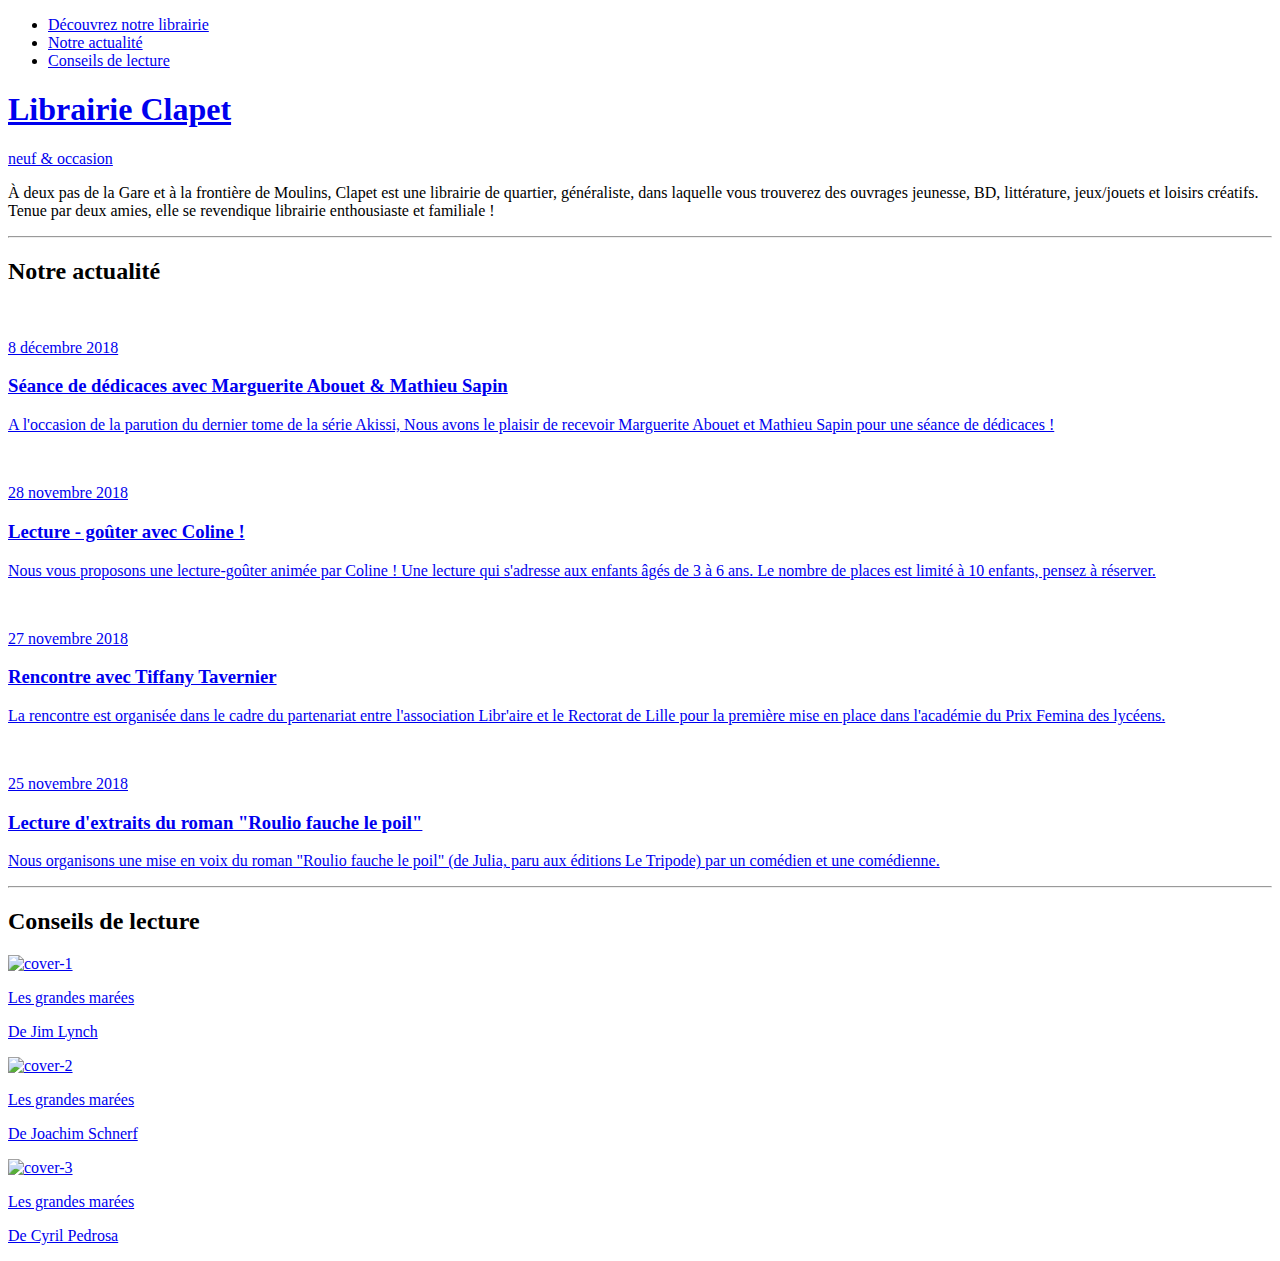
==== index.html @ 6070555c "TEST 2 SOUMIA" ====
<!DOCTYPE html>
<html>
<head>
  <title>mA Librairie Clapet</title>
  <meta name="description" content="Librairie généraliste et enthousiaste !">
  <meta charset="utf-8">
  <meta http-equiv="Content-Type" content="text/html; charset=utf-8">
  <meta http-equiv="X-UA-Compatible" content="IE=edge,chrome=1">
  <meta name="viewport" content=", width=device-width, initial-scale=1">
  <link rel="shortcut icon" href="./img/favicon.ico">
  <link rel="apple-touch-icon" href="./img/favicon.ico">
  <link rel="stylesheet" href="./css/reset.css">
  <link rel="stylesheet" href="./css/main.css">
</head>
<body>

  <div class="header page-index" id="header">
    <nav class="header__nav nav-main">
      <ul class="nav-main__list container">
        <li class="nav-main__item"><a class="nav-main__link" href="./decouvrez-notre-librairie.html">Découvrez notre librairie</a></li>
        <li class="nav-main__item"><a class="nav-main__link" href="./notre-actualite.html">Notre actualité</a></li>
        <li class="nav-main__item"><a class="nav-main__link" href="./conseils-de-lecture.html">Conseils de lecture</a></li>
      </ul>
    </nav>

    <a class="header__content container" href="./index.html">
      <h1 class="header__title">Librairie Clapet</h1>
      <p class="header__subtitle">neuf &amp; occasion</p>
    </a>
  </div>

  <div class="container page-index">
    <p class="chapo">À deux pas de la Gare et à la frontière de Moulins, Clapet est une librairie de quartier, généraliste, dans laquelle vous trouverez des ouvrages jeunesse, BD, littérature, jeux/jouets et loisirs créatifs. Tenue par deux amies, elle se revendique librairie enthousiaste et familiale !</p>

    <hr class="separator">

    <h2 class="index-title">Notre actualité</h2>

    <div class="news-list">
      <div class="news news-list__news">
        <a class="news__link link-block" href="./notre-actualite.html">
          <div class="news__thumbnail"><img class="news__image" src="./img/news__thumbnail-0.png" alt=""></div>
          <div class="news__content">
            <p class="news__date">8 décembre 2018</p>
            <h3 class="news__title">Séance de dédicaces avec Marguerite Abouet & Mathieu Sapin</h3>
            <p class="news__text">A l'occasion de la parution du dernier tome de la série Akissi, Nous avons le plaisir de recevoir Marguerite Abouet et Mathieu Sapin pour une séance de dédicaces !</p>
          </div>
        </a>
      </div>
      <div class="news news-list__news">
        <a class="news__link link-block" href="./notre-actualite.html">
          <div class="news__thumbnail"><img class="news__image" src="./img/news__thumbnail-1.png" alt=""></div>
          <div class="news__content">
            <p class="news__date">28 novembre 2018</p>
            <h3 class="news__title">Lecture - goûter avec Coline&nbsp;!</h3>
            <p class="news__text">Nous vous proposons une lecture-goûter animée par Coline ! Une lecture qui s'adresse aux enfants âgés de 3 à 6 ans. Le nombre de places est limité à 10 enfants, pensez à réserver.</p>
          </div>
        </a>
      </div>
      <div class="news news-list__news">
        <a class="news__link link-block" href="./notre-actualite.html">
          <div class="news__thumbnail"><img class="news__image" src="./img/news__thumbnail-2.png" alt=""></div>
          <div class="news__content">
            <p class="news__date">27 novembre 2018</p>
            <h3 class="news__title">Rencontre avec Tiffany Tavernier</h3>
            <p class="news__text">La rencontre est organisée dans le cadre du partenariat entre l'association Libr'aire et le Rectorat de Lille pour la première mise en place dans l'académie du Prix Femina des lycéens.</p>
          </div>
        </a>
      </div>
      <div class="news news-list__news">
        <a class="news__link link-block" href="./notre-actualite.html">
          <div class="news__thumbnail"><img class="news__image" src="./img/news__thumbnail-3.png" alt=""></div>
          <div class="news__content">
            <p class="news__date">25 novembre 2018</p>
            <h3 class="news__title">Lecture d'extraits du roman "Roulio fauche le poil"</h3>
            <p class="news__text">Nous organisons une mise en voix du roman "Roulio fauche le poil" (de Julia, paru aux éditions Le Tripode) par un comédien et une comédienne.</p>
          </div>
        </a>
      </div>
    </div>

    <hr class="separator">

    <h2 class="index-title">Conseils de lecture</h2>
    <div class="honey-pot-list">
      <div class="honey-pot"><a class="honey-pot__link link-block" href="./conseils-de-lecture.html">
        <div class="honey-pot__thumbnail"><img class="honey-pot__image" src="./img/cover-1.png" alt="cover-1"></div>
        <p class="honey-pot__title">Les grandes marées</p>
        <p class="honey-pot__subtitle">De Jim Lynch</p></a></div>
        <div class="honey-pot"><a class="honey-pot__link link-block" href="./conseils-de-lecture.html">
          <div class="honey-pot__thumbnail"><img class="honey-pot__image" src="./img/cover-2.png" alt="cover-2"></div>
          <p class="honey-pot__title">Les grandes marées</p>
          <p class="honey-pot__subtitle">De Joachim Schnerf</p></a></div>
          <div class="honey-pot"><a class="honey-pot__link link-block" href="./conseils-de-lecture.html">
            <div class="honey-pot__thumbnail"><img class="honey-pot__image" src="./img/cover-3.png" alt="cover-3"></div>
            <p class="honey-pot__title">Les grandes marées</p>
            <p class="honey-pot__subtitle">De Cyril Pedrosa</p></a></div>
          </div>

          <script src="./js/main.js"></script>
        </body>
        </html>
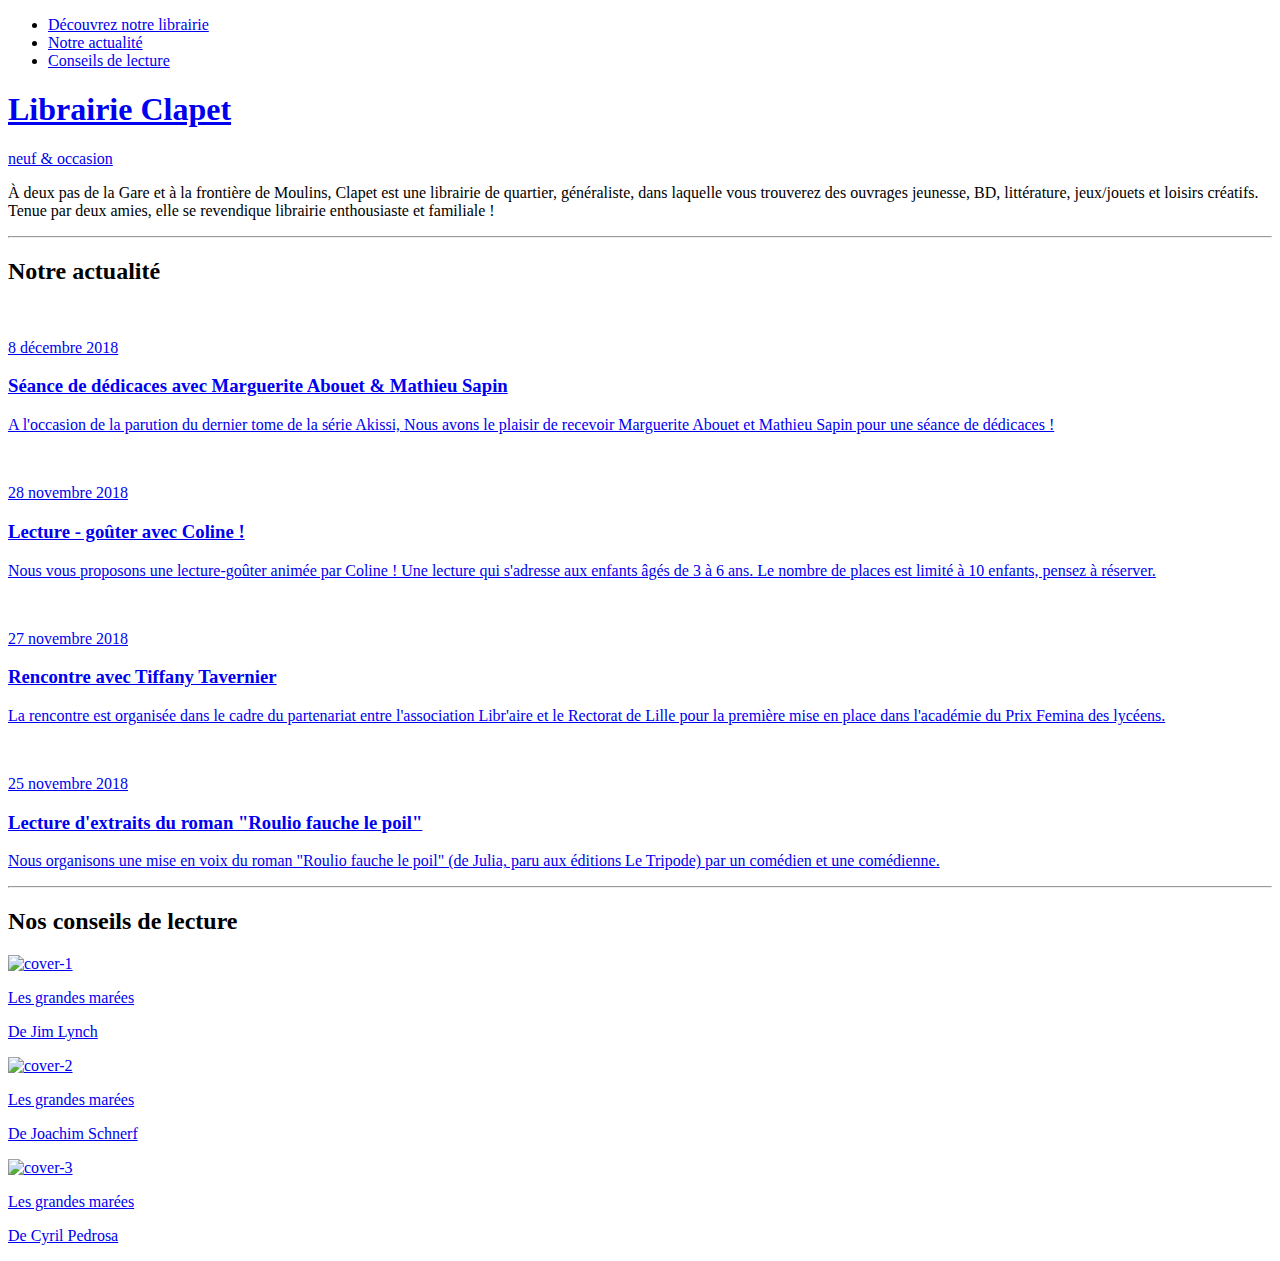
==== commit 51111de7: "Update index.html" ====
--- a/index.html
+++ b/index.html
@@ -1,7 +1,7 @@
 <!DOCTYPE html>
 <html>
 <head>
-  <title>mA Librairie Clapet</title>
+  <title>Ma Librairie Clapet in new york city 2</title>
   <meta name="description" content="Librairie généraliste et enthousiaste !">
   <meta charset="utf-8">
   <meta http-equiv="Content-Type" content="text/html; charset=utf-8">
@@ -81,7 +81,7 @@
 
     <hr class="separator">
 
-    <h2 class="index-title">Conseils de lecture</h2>
+    <h2 class="index-title">Nos conseils de lecture</h2>
     <div class="honey-pot-list">
       <div class="honey-pot"><a class="honey-pot__link link-block" href="./conseils-de-lecture.html">
         <div class="honey-pot__thumbnail"><img class="honey-pot__image" src="./img/cover-1.png" alt="cover-1"></div>
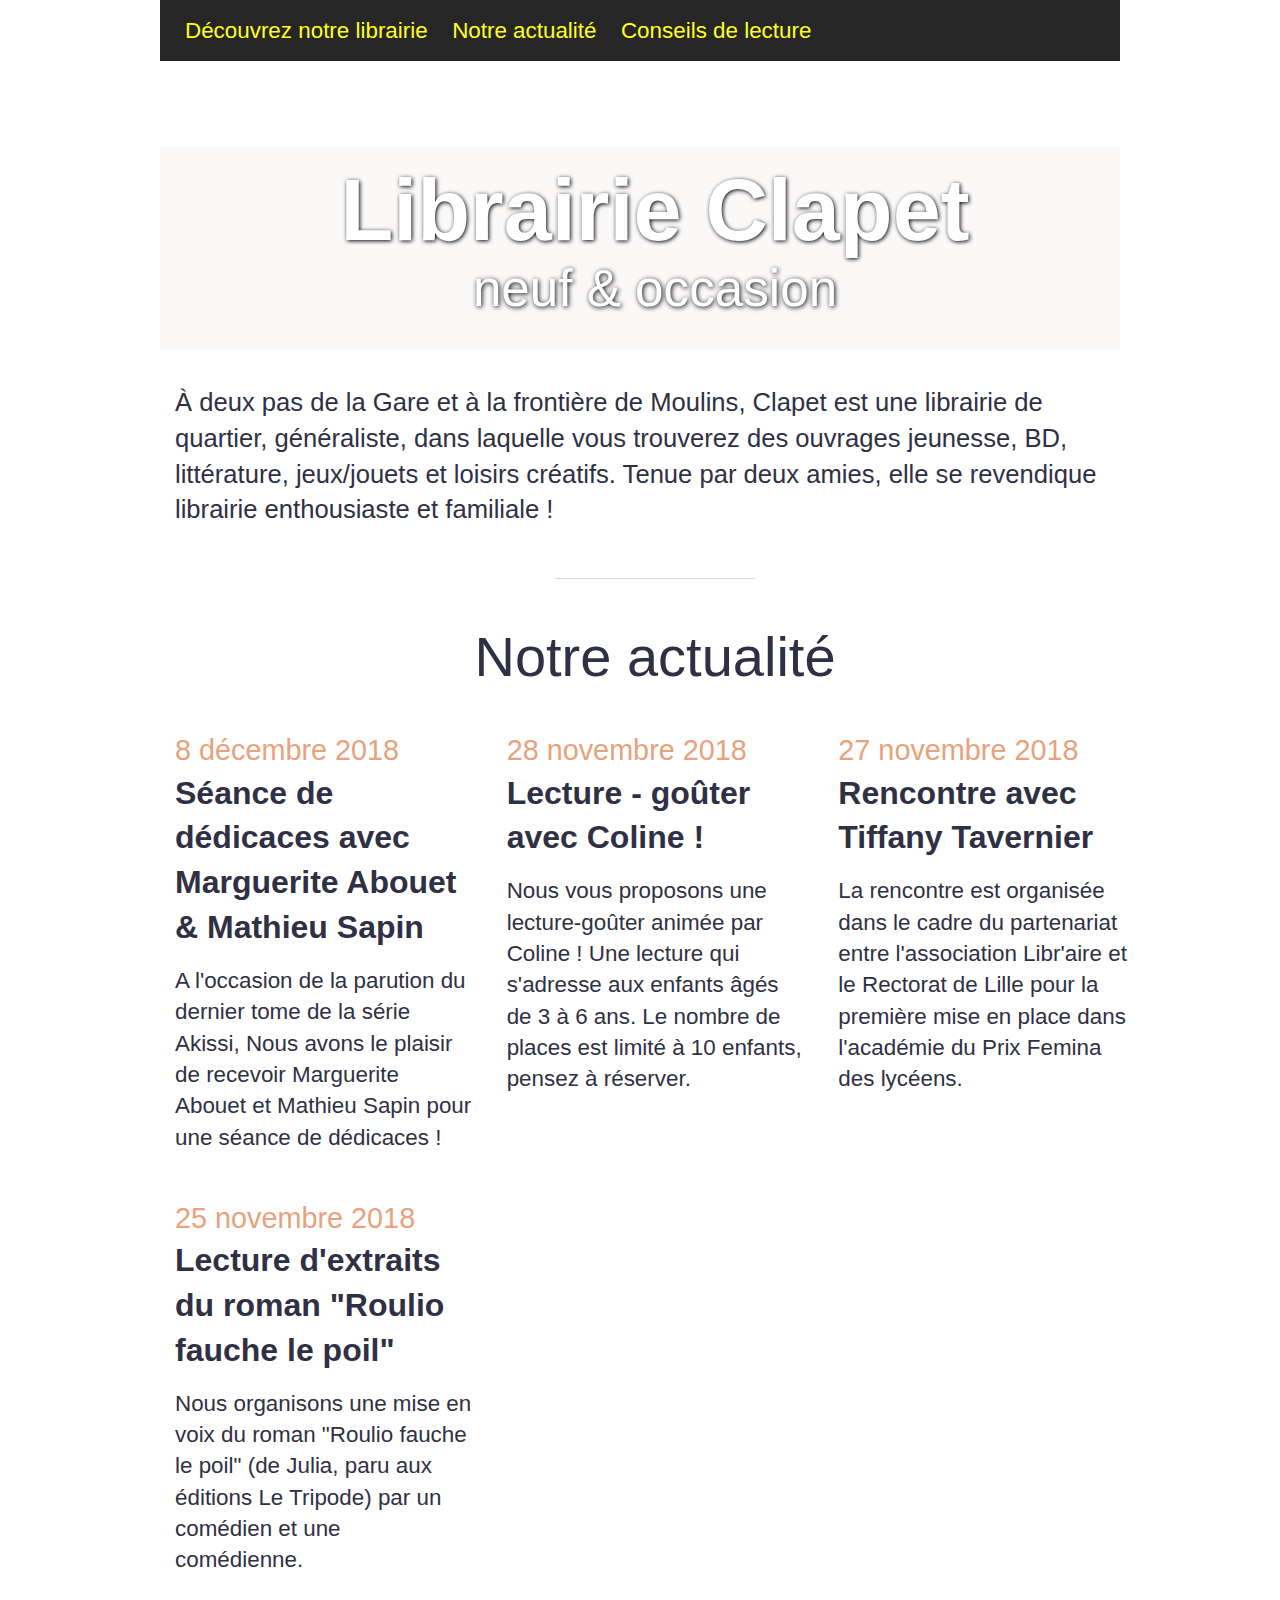
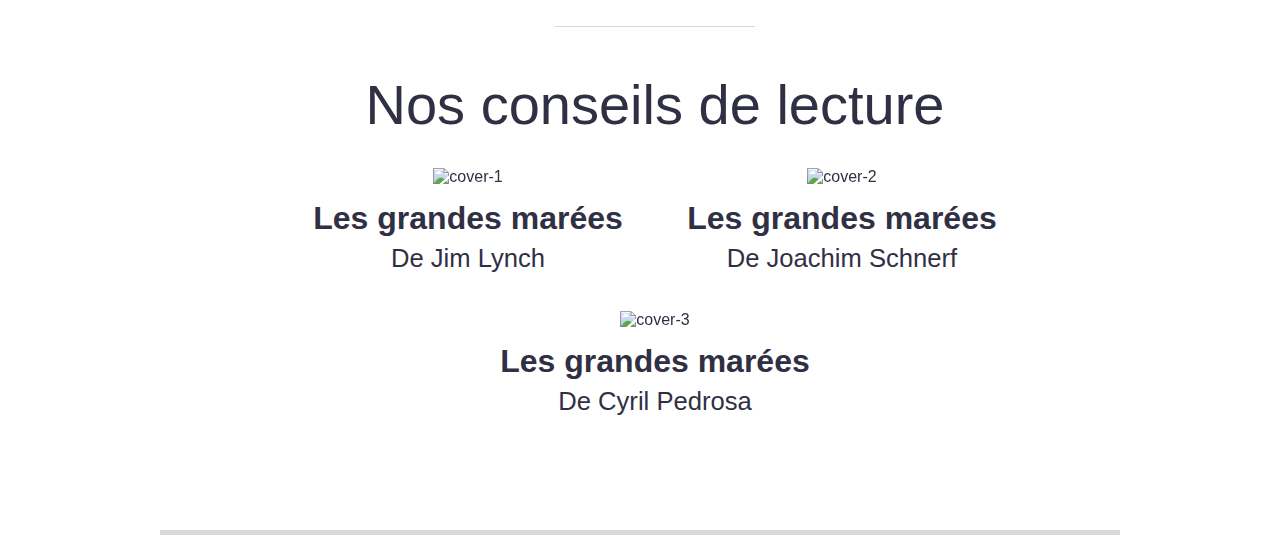
==== commit a5a91b5b: "Update index.html" ====
--- a/index.html
+++ b/index.html
@@ -1,7 +1,7 @@
 <!DOCTYPE html>
 <html>
 <head>
-  <title>Ma Librairie Clapet in new york city 2</title>
+  <title>Librairie Clapet</title>
   <meta name="description" content="Librairie généraliste et enthousiaste !">
   <meta charset="utf-8">
   <meta http-equiv="Content-Type" content="text/html; charset=utf-8">
--- a/css/main.css
+++ b/css/main.css
@@ -0,0 +1,490 @@
+
+/**
+* -----------
+* Global
+* -----------
+*/
+
+body {
+  max-width: 960px;
+  margin: auto;
+  border-bottom: 5px solid #d9d9d9;
+  padding-bottom: 75px;
+  font-family: Helvetica, Arial, sans-serif;
+  font-weight: 400;
+  color: #303044;
+}
+
+p, li, td, th, textarea, caption, pre, blockquote, label, input, select, textarea {
+  font-size: 1.4em;
+  line-height: 1.4;
+}
+
+li {
+  margin: 5px 0;
+}
+
+p {
+  margin: 15px 0;
+}
+
+b, strong, optgroup {
+  font-weight: 700;
+}
+
+h1 {
+  margin: 25px 0;
+  font-size: 4.5em;
+  font-weight: 700;
+}
+
+h2 {
+  margin: 25px 0;
+  font-size: 3.5em;
+  font-weight: 200;
+}
+
+h3 {
+  margin: 25px 0;
+  font-size: 2.6em;
+  font-weight: 200;
+}
+
+h4 {
+  margin: 20px 0;
+  font-size: 1.6em;
+}
+
+h5 {
+  margin: 20px 0;
+  font-size: 1.6em;
+}
+
+h6 {
+  margin: 15px 0;
+  font-size: 1.4em;
+}
+
+h1, h2, h3, h4, h5, h6 {
+  font-family: Helvetica, Arial, sans-serif;
+  line-height: 1;
+}
+
+a, button {
+  color: #d86324;
+  text-decoration: none;
+}
+a:hover, button:hover {
+  text-decoration: underline;
+}
+
+button {
+  background-color: transparent;
+  color: #d86324;
+}
+
+
+/**
+* -----------
+* Layout
+* -----------
+*/
+
+.container {
+  margin: auto;
+  padding: 0 15px;
+  width: 960px;
+  max-width: 100%;
+}
+
+.text-container {
+  margin: auto;
+  max-width: 960px;
+}
+
+.columns {
+  display: flex;
+}
+
+.column {
+  max-width: 100%;
+}
+
+.column + .column {
+  margin-left: 40px;
+}
+
+.column--50 {
+  width: 50%;
+}
+
+.column--grow {
+  flex-grow: 1;
+}
+
+.column--shrink {
+  flex-shrink: 1;
+}
+
+.column--580 {
+  width: 580px;
+}
+
+
+/**
+* -----------
+* Objects
+* -----------
+*/
+
+.list-inline {
+  display: block;
+  margin: 0;
+  padding: 0;
+}
+.list-inline > * {
+  display: inline-block;
+  margin: 5px;
+  padding: 0;
+}
+
+@media screen and (min-width: 780px) {
+  .list-flex {
+    display: flex;
+    justify-content: space-between;
+  }
+}
+
+.link-block {
+  display: block;
+  color: inherit;
+}
+.link-block:hover {
+  text-decoration: none;
+}
+
+.align-left {
+  text-align: left;
+}
+
+.align-center {
+  text-align: center;
+}
+
+.align-right {
+  text-align: right;
+}
+
+.align-justify {
+  text-align: justify;
+}
+
+.align-justify.align-center {
+  text-align-last: center;
+}
+
+/**
+* texts & images
+*/
+
+.important {
+  font-size: 2.5em;
+}
+
+.introduction {
+  font-size: 1.7em;
+}
+
+.chapo {
+  font-size: 1.6em;
+}
+
+.full-width {
+  display: block;
+  width: 100%;
+  margin: 50px auto;
+}
+
+
+/**
+* -----------
+* Components
+* -----------
+*/
+
+
+/**
+* header
+*/
+.header {
+  position: relative;
+  margin-right: auto;
+  margin-left: auto;
+  margin-bottom: 35px;
+  width: 960px;
+  height: 350px;
+  background: url("../img/header-bg.jpeg");
+  background-size: cover;
+  background-position: center bottom;
+  overflow: hidden;
+}
+
+
+.header__content {
+  display: block;
+  margin: 0;
+  position: absolute;
+  padding-top: 20px;
+  padding-bottom: 25px;
+  bottom: 0;
+  width: 100%;
+  text-align: center;
+  color: white;
+  font-family: "Montserrat", "Avenir Next", Helvetica, Arial, sans-serif;
+  text-shadow: 1px 1px 4px #000;
+  background: rgba(245, 238, 238, 0.4);
+}
+.header__content:hover {
+  text-decoration: none;
+}
+
+.header__title {
+  font-size: 5.4em;
+  margin: 0;
+}
+
+.header__subtitle {
+  margin: 0;
+  font-size: 3.2em;
+  font-weight: 100;
+  text-shadow: 1px 1px 5px #000;
+}
+
+
+.header__nav {
+  background-color: rgba(0, 0, 0, 0.85);
+}
+
+.nav-main__item {
+  display: inline-block;
+}
+
+.nav-main__link {
+  display: block;
+  padding: 10px;
+  color: #ffff22;
+}
+.nav-main__link:hover {
+  text-decoration: none;
+  color: #d86324;
+}
+
+
+/**
+* separator
+*/
+.separator {
+  display: block;
+  margin: 50px auto;
+  width: 200px;
+  height: 1px;
+  border: none;
+  background-color: #d9d9d9;
+}
+
+
+/**
+* honey-pot
+*/
+
+.honey-pot-list {
+  text-align: center;
+}
+
+.honey-pot {
+  display: inline-block;
+  margin: 0 30px 35px 30px;
+  text-align: center;
+}
+
+.honey-pot__link {
+  color: #303044;
+}
+.honey-pot__link:hover {
+  color: #d86324;
+}
+
+.honey-pot__thumbnail {
+  position: relative;
+  display: inline-block;
+  margin-bottom: 10px;
+  filter: grayscale(0);
+}
+
+.honey-pot__thumbnail:hover {
+  filter: grayscale(60%);
+}
+
+.honey-pot__thumbnail img {
+  display: block;
+}
+
+.honey-pot__title {
+  margin: 0;
+  font-size: 2em;
+  font-weight: bold;
+}
+
+.honey-pot__subtitle {
+  margin: 0;
+  font-size: 1.6em;
+  font-weight: 200;
+}
+
+
+
+/**
+* news
+*/
+
+.news__link:hover {
+  color: #d86324;
+}
+
+.news__link:hover .news__thumbnail {
+  -webkit-filter: grayscale(60%);
+  filter: grayscale(60%);
+  -webkit-transition-delay: 0ms;
+  -o-transition-delay: 0ms;
+  transition-delay: 0ms;
+}
+
+
+.news__thumbnail {
+  margin-bottom: 10px;
+  filter: grayscale(0);
+}
+
+.news__image {
+  display: block;
+  width: 100%;
+}
+
+.news__date {
+  margin: 0;
+  font-size: 1.8em;
+  color: #e8a27d;
+}
+
+.news__title {
+  margin: 0 0 15px;
+  font-weight: bold;
+  font-size: 2em;
+  line-height: 1.4;
+}
+
+.news__text {
+  margin: 0;
+  font-size: 1.4em;
+  line-height: 1.4;
+}
+
+.page-list .news {
+  margin: 0 auto 20px auto;
+  border-bottom: 1px solid #b0b0c5;
+  padding-bottom: 20px;
+  max-width: 320px;
+}
+
+.news--main {
+  padding-bottom: 35px;
+  border-bottom: 1px solid #b0b0c5;
+}
+.news--main .news__link {
+  display: flex;
+  align-items: flex-start;
+}
+.news--main .news__thumbnail {
+  margin-bottom: 0;
+  margin-right: 40px;
+  min-width: 360px;
+}
+
+/**
+* news-list
+*/
+.news-list {
+  display: grid;
+  grid-gap: 35px;
+  grid-template-columns: repeat(3, 1fr);
+  grid-template-rows: auto;
+  margin-bottom: 35px;
+}
+
+.news-list .news-list__news--main {
+  grid-column: span 3;
+}
+
+.news-list__news {
+  grid-column: span 1;
+}
+
+/**
+* -----------
+* Trumps
+* -----------
+*/
+
+
+/**
+* single
+*/
+.page-single {
+  text-align: justify;
+}
+
+.page-single__header {
+  margin-bottom: 75px;
+}
+
+.page-single__title {
+  margin: 0;
+  font-size: 5.6em;
+  line-height: 1.4;
+  font-weight: 500;
+}
+
+.page-single__subtitle {
+  margin: 0;
+  font-size: 3.2em;
+  font-weight: 200;
+}
+
+
+/**
+* decouvrez-notre-librairie
+*/
+.container.decouvrez-notre-librairie {
+  text-align: center;
+}
+
+/**
+* index
+*/
+.index-title {
+  text-align: center;
+  margin-bottom: 35px;
+}
+.-deux-pas-de-la-Gar {
+  width: 960px;
+  height: 116px;
+  font-family: WorkSans;
+  font-size: 25px;
+  font-weight: normal;
+  font-style: normal;
+  font-stretch: normal;
+  line-height: normal;
+  letter-spacing: normal;
+  text-align: center;
+  color: var(--red);
+}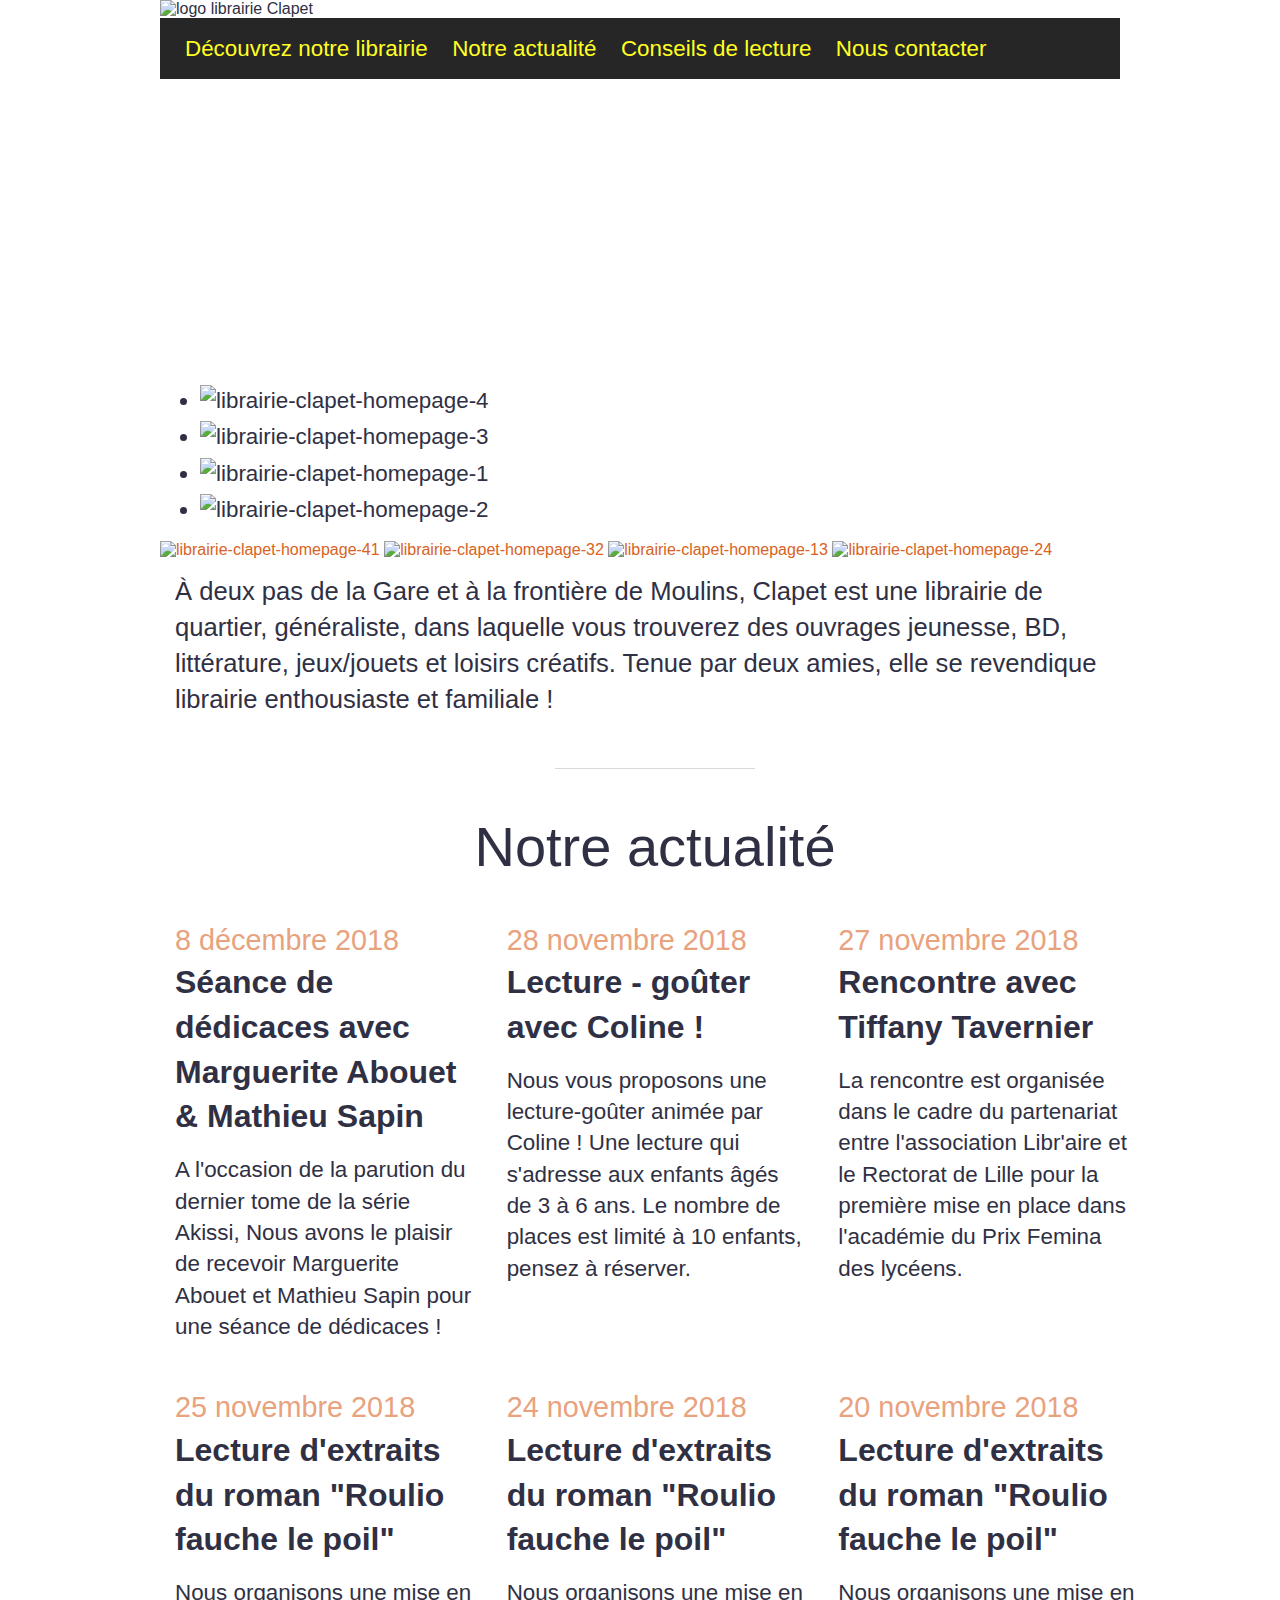
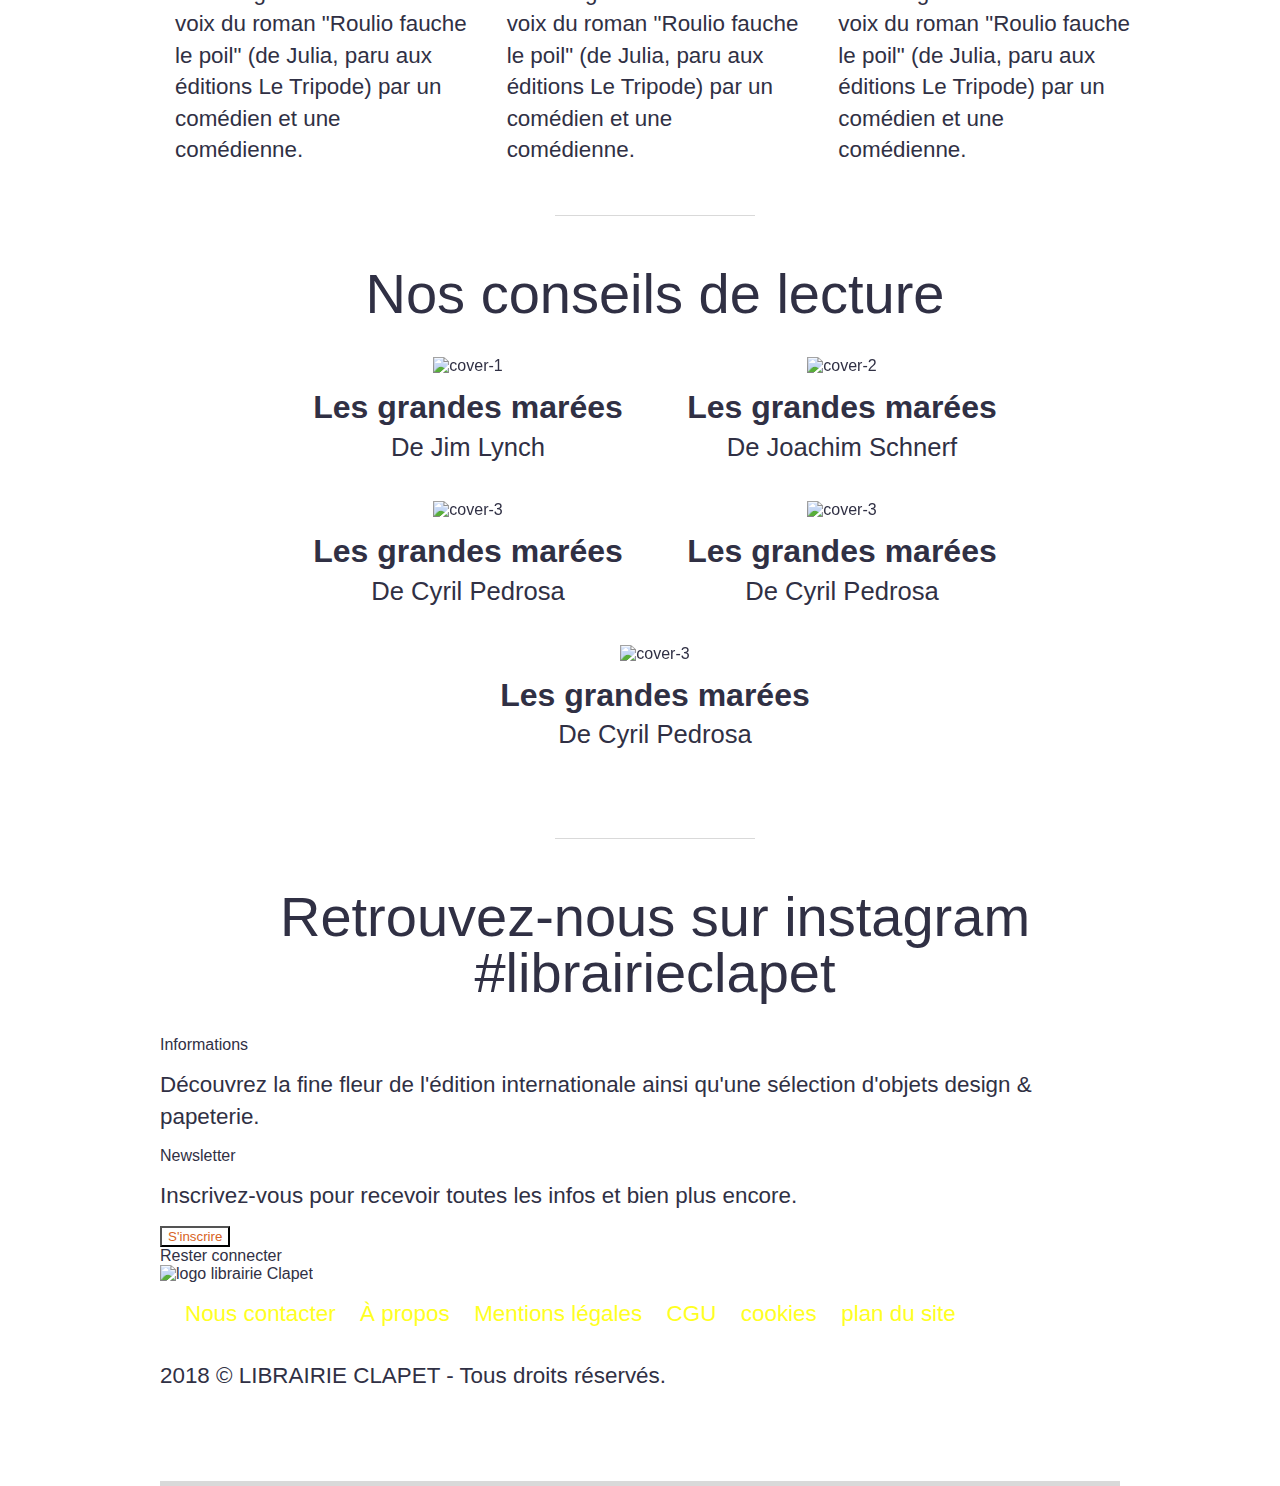
==== commit a6f81f4c: "Add files via upload" ====
--- a/index.html
+++ b/index.html
@@ -1,102 +1,300 @@
-<!DOCTYPE html>
-<html>
-<head>
-  <title>Librairie Clapet</title>
-  <meta name="description" content="Librairie généraliste et enthousiaste !">
-  <meta charset="utf-8">
-  <meta http-equiv="Content-Type" content="text/html; charset=utf-8">
-  <meta http-equiv="X-UA-Compatible" content="IE=edge,chrome=1">
-  <meta name="viewport" content=", width=device-width, initial-scale=1">
-  <link rel="shortcut icon" href="./img/favicon.ico">
-  <link rel="apple-touch-icon" href="./img/favicon.ico">
-  <link rel="stylesheet" href="./css/reset.css">
-  <link rel="stylesheet" href="./css/main.css">
-</head>
-<body>
-
-  <div class="header page-index" id="header">
-    <nav class="header__nav nav-main">
-      <ul class="nav-main__list container">
-        <li class="nav-main__item"><a class="nav-main__link" href="./decouvrez-notre-librairie.html">Découvrez notre librairie</a></li>
-        <li class="nav-main__item"><a class="nav-main__link" href="./notre-actualite.html">Notre actualité</a></li>
-        <li class="nav-main__item"><a class="nav-main__link" href="./conseils-de-lecture.html">Conseils de lecture</a></li>
-      </ul>
-    </nav>
-
-    <a class="header__content container" href="./index.html">
-      <h1 class="header__title">Librairie Clapet</h1>
-      <p class="header__subtitle">neuf &amp; occasion</p>
-    </a>
-  </div>
-
-  <div class="container page-index">
-    <p class="chapo">À deux pas de la Gare et à la frontière de Moulins, Clapet est une librairie de quartier, généraliste, dans laquelle vous trouverez des ouvrages jeunesse, BD, littérature, jeux/jouets et loisirs créatifs. Tenue par deux amies, elle se revendique librairie enthousiaste et familiale !</p>
-
-    <hr class="separator">
-
-    <h2 class="index-title">Notre actualité</h2>
-
-    <div class="news-list">
-      <div class="news news-list__news">
-        <a class="news__link link-block" href="./notre-actualite.html">
-          <div class="news__thumbnail"><img class="news__image" src="./img/news__thumbnail-0.png" alt=""></div>
-          <div class="news__content">
-            <p class="news__date">8 décembre 2018</p>
-            <h3 class="news__title">Séance de dédicaces avec Marguerite Abouet & Mathieu Sapin</h3>
-            <p class="news__text">A l'occasion de la parution du dernier tome de la série Akissi, Nous avons le plaisir de recevoir Marguerite Abouet et Mathieu Sapin pour une séance de dédicaces !</p>
-          </div>
-        </a>
-      </div>
-      <div class="news news-list__news">
-        <a class="news__link link-block" href="./notre-actualite.html">
-          <div class="news__thumbnail"><img class="news__image" src="./img/news__thumbnail-1.png" alt=""></div>
-          <div class="news__content">
-            <p class="news__date">28 novembre 2018</p>
-            <h3 class="news__title">Lecture - goûter avec Coline&nbsp;!</h3>
-            <p class="news__text">Nous vous proposons une lecture-goûter animée par Coline ! Une lecture qui s'adresse aux enfants âgés de 3 à 6 ans. Le nombre de places est limité à 10 enfants, pensez à réserver.</p>
-          </div>
-        </a>
-      </div>
-      <div class="news news-list__news">
-        <a class="news__link link-block" href="./notre-actualite.html">
-          <div class="news__thumbnail"><img class="news__image" src="./img/news__thumbnail-2.png" alt=""></div>
-          <div class="news__content">
-            <p class="news__date">27 novembre 2018</p>
-            <h3 class="news__title">Rencontre avec Tiffany Tavernier</h3>
-            <p class="news__text">La rencontre est organisée dans le cadre du partenariat entre l'association Libr'aire et le Rectorat de Lille pour la première mise en place dans l'académie du Prix Femina des lycéens.</p>
-          </div>
-        </a>
-      </div>
-      <div class="news news-list__news">
-        <a class="news__link link-block" href="./notre-actualite.html">
-          <div class="news__thumbnail"><img class="news__image" src="./img/news__thumbnail-3.png" alt=""></div>
-          <div class="news__content">
-            <p class="news__date">25 novembre 2018</p>
-            <h3 class="news__title">Lecture d'extraits du roman "Roulio fauche le poil"</h3>
-            <p class="news__text">Nous organisons une mise en voix du roman "Roulio fauche le poil" (de Julia, paru aux éditions Le Tripode) par un comédien et une comédienne.</p>
-          </div>
-        </a>
-      </div>
-    </div>
-
-    <hr class="separator">
-
-    <h2 class="index-title">Nos conseils de lecture</h2>
-    <div class="honey-pot-list">
-      <div class="honey-pot"><a class="honey-pot__link link-block" href="./conseils-de-lecture.html">
-        <div class="honey-pot__thumbnail"><img class="honey-pot__image" src="./img/cover-1.png" alt="cover-1"></div>
-        <p class="honey-pot__title">Les grandes marées</p>
-        <p class="honey-pot__subtitle">De Jim Lynch</p></a></div>
-        <div class="honey-pot"><a class="honey-pot__link link-block" href="./conseils-de-lecture.html">
-          <div class="honey-pot__thumbnail"><img class="honey-pot__image" src="./img/cover-2.png" alt="cover-2"></div>
-          <p class="honey-pot__title">Les grandes marées</p>
-          <p class="honey-pot__subtitle">De Joachim Schnerf</p></a></div>
-          <div class="honey-pot"><a class="honey-pot__link link-block" href="./conseils-de-lecture.html">
-            <div class="honey-pot__thumbnail"><img class="honey-pot__image" src="./img/cover-3.png" alt="cover-3"></div>
-            <p class="honey-pot__title">Les grandes marées</p>
-            <p class="honey-pot__subtitle">De Cyril Pedrosa</p></a></div>
-          </div>
-
-          <script src="./js/main.js"></script>
-        </body>
-        </html>
+<!DOCTYPE html>
+<html>
+<head>
+  <title>Bienvenue sur le site de la librairie Clapet</title>
+  <meta name="description" content="Librairie généraliste et enthousiaste !">
+  <meta charset="utf-8">
+  <meta http-equiv="Content-Type" content="text/html; charset=utf-8">
+  <meta http-equiv="X-UA-Compatible" content="IE=edge,chrome=1">
+  <meta name="viewport" content=", width=device-width, initial-scale=1">
+  <link rel="shortcut icon" href="./img/favicon.ico">
+  <link rel="apple-touch-icon" href="./img/favicon.ico">
+  <link rel="stylesheet" href="./css/reset.css">
+  <link rel="stylesheet" href="./css/main.css">
+  <link rel="stylesheet" href="./fonts/fontawesome.css">
+  <!-- Fav-->
+  <link rel="apple-touch-icon" sizes="57x57" href="./fav/apple-icon-57x57.png">
+  <link rel="apple-touch-icon" sizes="60x60" href="./fav/apple-icon-60x60.png">
+  <link rel="apple-touch-icon" sizes="72x72" href="./fav/apple-icon-72x72.png">
+  <link rel="apple-touch-icon" sizes="76x76" href="./fav/apple-icon-76x76.png">
+  <link rel="apple-touch-icon" sizes="114x114" href="./fav/apple-icon-114x114.png">
+  <link rel="apple-touch-icon" sizes="120x120" href="./fav/apple-icon-120x120.png">
+  <link rel="apple-touch-icon" sizes="144x144" href="./fav/apple-icon-144x144.png">
+  <link rel="apple-touch-icon" sizes="152x152" href="./fav/apple-icon-152x152.png">
+  <link rel="apple-touch-icon" sizes="180x180" href="./fav/apple-icon-180x180.png">
+  <link rel="icon" type="image/png" sizes="192x192"  href="./fav/android-icon-192x192.png">
+  <link rel="icon" type="image/png" sizes="32x32" href="./fav/favicon-32x32.png">
+  <link rel="icon" type="image/png" sizes="96x96" href="./fav/favicon-96x96.png">
+  <link rel="icon" type="image/png" sizes="16x16" href="./fav/favicon-16x16.png">
+  <link rel="manifest" href="./fav/manifest.json">
+  <meta name="msapplication-TileColor" content="#ffffff">
+  <meta name="msapplication-TileImage" content="/ms-icon-144x144.png">
+  <meta name="theme-color" content="#ffffff">
+  <!-- Start slider section -->
+  <link rel="stylesheet" type="text/css" href="./slider/engine1/style.css" />
+  <script type="text/javascript" src="./slider/engine1/jquery.js"></script>
+  <!-- End slider section -->
+</head>
+<body>
+
+  <div class="header page-index" id="header">
+    <div class="header inner">
+      <div class="logo">
+        <div class="logo inner">
+          <img src="./img/lc-logo.png" alt="logo librairie Clapet" />
+        </div>
+      </div>
+      <div class="navigation">
+        <nav class="header__nav nav-main">
+          <ul class="nav-main__list container">
+            <li class="nav-main__item"><a class="nav-main__link" href="./decouvrez-notre-librairie.html">Découvrez notre librairie</a></li>
+            <li class="nav-main__item"><a class="nav-main__link" href="./notre-actualite.html">Notre actualité</a></li>
+            <li class="nav-main__item"><a class="nav-main__link" href="./conseils-de-lecture.html">Conseils de lecture</a></li>
+            <li class="nav-main__item"><a class="nav-main__link" href="./nous-contacter.html">Nous contacter</a></li>
+          </ul>
+        </nav>
+      </div>
+      <div class="social">
+        <div class="social inner">
+          <!-- Header Widget Area -->
+          <a class="lc-social-icon-widget" href="https://www.instagram.com/" target="_blank">
+            <i class="lc-social-icon fa fa-instagram"></i>        </a>
+            <a class="lc-social-icon-widget" href="https://www.facebook.com/" target="_blank">
+            <i class="lc-social-icon fa fa-facebook"></i>        </a>
+            <a class="lc-social-icon-widget" href="https://twitter.com/" target="_blank">
+            <i class="lc-social-icon fa fa-twitter"></i>        </a>
+            <a class="lc-social-icon-widget" href="https://tumblr.com/" target="_blank">
+            <i class="lc-social-icon fa fa-tumblr"></i>        </a>
+            <a class="lc-social-icon-widget" href="https://pinterest.com/" target="_blank">
+            <i class="lc-social-icon fa fa-pinterest"></i>        </a>
+            <a class="lc-social-icon-widget" href="https://plus.google.com/" target="_blank">
+            <i class="lc-social-icon fa fa-google-plus"></i>        </a>
+            <!-- Header Widget Area -->
+        </div>
+      </div>
+    </div>
+  </div>
+
+  <div class="slider slick  initialized" id="slider">
+    
+    <div class="slick-list">
+    <!-- Start slider section -->
+    <div id="wowslider-container1">
+      <div class="ws_images"><ul>
+          <li><img src="./slider/data1/images/librairieclapethomepage4.jpg" alt="librairie-clapet-homepage-4" title=" " id="wows1_0"/></li>
+          <li><img src="./slider/data1/images/librairieclapethomepage3.jpg" alt="librairie-clapet-homepage-3" title=" " id="wows1_1"/></li>
+          <li><img src="./slider/data1/images/librairieclapethomepage1.jpg" alt="librairie-clapet-homepage-1" title=" " id="wows1_2"/></li>
+          <li><img src="./slider/data1/images/librairieclapethomepage2.jpg" alt="librairie-clapet-homepage-2" title=" " id="wows1_3"/></li>
+        </ul></div>
+        <div class="ws_bullets"><div>
+          		<a href="#" title="librairie-clapet-homepage-4"><span><img src="data1/tooltips/librairieclapethomepage4.jpg" alt="librairie-clapet-homepage-4"/>1</span></a>
+		          <a href="#" title="librairie-clapet-homepage-3"><span><img src="data1/tooltips/librairieclapethomepage3.jpg" alt="librairie-clapet-homepage-3"/>2</span></a>
+		          <a href="#" title="librairie-clapet-homepage-1"><span><img src="data1/tooltips/librairieclapethomepage1.jpg" alt="librairie-clapet-homepage-1"/>3</span></a>
+		          <a href="#" title="librairie-clapet-homepage-2"><span><img src="data1/tooltips/librairieclapethomepage2.jpg" alt="librairie-clapet-homepage-2"/>4</span></a>
+        </div></div><div class="ws_script" style="position:absolute;left:-99%"></div>
+      <div class="ws_shadow"></div>
+    </div>	
+    <!-- End slider section -->
+    </div>
+
+  </div>
+
+  <div class="container page-index">
+      <p class="chapo">À deux pas de la Gare et à la frontière de Moulins, Clapet est une librairie de quartier, généraliste, dans laquelle vous trouverez des ouvrages jeunesse, BD, littérature, jeux/jouets et loisirs créatifs. Tenue par deux amies, elle se revendique librairie enthousiaste et familiale !</p>
+  
+      <hr class="separator">
+  
+      <h2 class="index-title">Notre actualité</h2>
+  
+      <div class="news-list">
+        <div class="news news-list__news">
+          <a class="news__link link-block" href="./notre-actualite.html">
+            <div class="news__thumbnail"><img class="news__image" src="./img/news__thumbnail-0.png" alt=""></div>
+            <div class="news__content">
+              <p class="news__date">8 décembre 2018</p>
+              <h3 class="news__title">Séance de dédicaces avec Marguerite Abouet & Mathieu Sapin</h3>
+              <p class="news__text">A l'occasion de la parution du dernier tome de la série Akissi, Nous avons le plaisir de recevoir Marguerite Abouet et Mathieu Sapin pour une séance de dédicaces !</p>
+            </div>
+          </a>
+        </div>
+        <div class="news news-list__news">
+          <a class="news__link link-block" href="./notre-actualite.html">
+            <div class="news__thumbnail"><img class="news__image" src="./img/news__thumbnail-1.png" alt=""></div>
+            <div class="news__content">
+              <p class="news__date">28 novembre 2018</p>
+              <h3 class="news__title">Lecture - goûter avec Coline&nbsp;!</h3>
+              <p class="news__text">Nous vous proposons une lecture-goûter animée par Coline ! Une lecture qui s'adresse aux enfants âgés de 3 à 6 ans. Le nombre de places est limité à 10 enfants, pensez à réserver.</p>
+            </div>
+          </a>
+        </div>
+        <div class="news news-list__news">
+          <a class="news__link link-block" href="./notre-actualite.html">
+            <div class="news__thumbnail"><img class="news__image" src="./img/news__thumbnail-2.png" alt=""></div>
+            <div class="news__content">
+              <p class="news__date">27 novembre 2018</p>
+              <h3 class="news__title">Rencontre avec Tiffany Tavernier</h3>
+              <p class="news__text">La rencontre est organisée dans le cadre du partenariat entre l'association Libr'aire et le Rectorat de Lille pour la première mise en place dans l'académie du Prix Femina des lycéens.</p>
+            </div>
+          </a>
+        </div>
+        <div class="news news-list__news">
+          <a class="news__link link-block" href="./notre-actualite.html">
+            <div class="news__thumbnail"><img class="news__image" src="./img/news__thumbnail-3.png" alt=""></div>
+            <div class="news__content">
+              <p class="news__date">25 novembre 2018</p>
+              <h3 class="news__title">Lecture d'extraits du roman "Roulio fauche le poil"</h3>
+              <p class="news__text">Nous organisons une mise en voix du roman "Roulio fauche le poil" (de Julia, paru aux éditions Le Tripode) par un comédien et une comédienne.</p>
+            </div>
+          </a>
+        </div>
+        <div class="news news-list__news">
+            <a class="news__link link-block" href="./notre-actualite.html">
+              <div class="news__thumbnail"><img class="news__image" src="./img/news__thumbnail-3.png" alt=""></div>
+              <div class="news__content">
+                <p class="news__date">24 novembre 2018</p>
+                <h3 class="news__title">Lecture d'extraits du roman "Roulio fauche le poil"</h3>
+                <p class="news__text">Nous organisons une mise en voix du roman "Roulio fauche le poil" (de Julia, paru aux éditions Le Tripode) par un comédien et une comédienne.</p>
+              </div>
+            </a>
+          </div>
+          <div class="news news-list__news">
+              <a class="news__link link-block" href="./notre-actualite.html">
+                <div class="news__thumbnail"><img class="news__image" src="./img/news__thumbnail-3.png" alt=""></div>
+                <div class="news__content">
+                  <p class="news__date">20 novembre 2018</p>
+                  <h3 class="news__title">Lecture d'extraits du roman "Roulio fauche le poil"</h3>
+                  <p class="news__text">Nous organisons une mise en voix du roman "Roulio fauche le poil" (de Julia, paru aux éditions Le Tripode) par un comédien et une comédienne.</p>
+                </div>
+              </a>
+            </div>
+      </div>
+  
+      <hr class="separator">
+  
+      <h2 class="index-title">Nos conseils de lecture</h2>
+      <div class="honey-pot-list">
+        <div class="honey-pot"><a class="honey-pot__link link-block" href="./conseils-de-lecture.html">
+          <div class="honey-pot__thumbnail"><img class="honey-pot__image" src="./img/cover-1.png" alt="cover-1"></div>
+          <p class="honey-pot__title">Les grandes marées</p>
+          <p class="honey-pot__subtitle">De Jim Lynch</p></a></div>
+          <div class="honey-pot"><a class="honey-pot__link link-block" href="./conseils-de-lecture.html">
+            <div class="honey-pot__thumbnail"><img class="honey-pot__image" src="./img/cover-2.png" alt="cover-2"></div>
+            <p class="honey-pot__title">Les grandes marées</p>
+            <p class="honey-pot__subtitle">De Joachim Schnerf</p></a></div>
+            <div class="honey-pot"><a class="honey-pot__link link-block" href="./conseils-de-lecture.html">
+              <div class="honey-pot__thumbnail"><img class="honey-pot__image" src="./img/cover-3.png" alt="cover-3"></div>
+              <p class="honey-pot__title">Les grandes marées</p>
+              <p class="honey-pot__subtitle">De Cyril Pedrosa</p></a></div>
+              <div class="honey-pot"><a class="honey-pot__link link-block" href="./conseils-de-lecture.html">
+                <div class="honey-pot__thumbnail"><img class="honey-pot__image" src="./img/cover-3.png" alt="cover-3"></div>
+                <p class="honey-pot__title">Les grandes marées</p>
+                <p class="honey-pot__subtitle">De Cyril Pedrosa</p></a></div>
+                <div class="honey-pot"><a class="honey-pot__link link-block" href="./conseils-de-lecture.html">
+                  <div class="honey-pot__thumbnail"><img class="honey-pot__image" src="./img/cover-3.png" alt="cover-3"></div>
+                  <p class="honey-pot__title">Les grandes marées</p>
+                  <p class="honey-pot__subtitle">De Cyril Pedrosa</p></a></div>
+                </div>
+                <hr class="separator">
+  
+      <h2 class="index-title">Retrouvez-nous sur instagram #librairieclapet</h2>
+      <div class="honey-pot-list"></div>
+
+          
+              </div>
+            </div>
+          </div>
+        </div>
+      </div>
+      
+  </div>
+    
+  <div class="footer page-index" id="footer">    
+    <div class=" footer inner">
+
+      <div class="footer top">      
+        <div class="info">
+            <div class="inf inner"> 
+                <div class="inf lc">
+                    <span class="inf_lc"> Informations</span>
+                </div>   
+                <div class="prghe"><p> Découvrez la fine fleur de l'édition internationale ainsi qu'une sélection d'objets design & papeterie.</p></div>         
+            </div>
+        </div>
+        <div class="newsletter">  
+          <div class="news inner">        
+            <div class="subscribe">
+                <span class="subscribe lc"> Newsletter</span>
+            </div>
+            <p> Inscrivez-vous pour recevoir toutes les infos et bien plus encore.</p>
+            <button class="open__newsletter lc-btn"> 
+                <a  href="https://www.instagram.com/" target="_blank"> S'inscrire</a>
+            </button>
+          </div>  
+        </div>
+        <div class="social">
+          <div class="social inner">
+              <div class="connect">
+                  <span class="stay_connected"> Rester connecter</span>
+              </div>
+            <!-- Header Widget Area -->
+              <a class="lc-social-icon-widget" href="https://www.instagram.com/" target="_blank">
+              <i class="lc-social-icon fa fa-instagram"></i>        </a>
+              <a class="lc-social-icon-widget" href="https://www.facebook.com/" target="_blank">
+              <i class="lc-social-icon fa fa-facebook"></i>        </a>
+              <a class="lc-social-icon-widget" href="https://twitter.com/" target="_blank">
+              <i class="lc-social-icon fa fa-twitter"></i>        </a>
+              <a class="lc-social-icon-widget" href="https://tumblr.com/" target="_blank">
+              <i class="lc-social-icon fa fa-tumblr"></i>        </a>
+              <a class="lc-social-icon-widget" href="https://pinterest.com/" target="_blank">
+              <i class="lc-social-icon fa fa-pinterest"></i>        </a>
+              <a class="lc-social-icon-widget" href="https://plus.google.com/" target="_blank">
+              <i class="lc-social-icon fa fa-google-plus"></i>        </a>
+            <!-- Header Widget Area -->
+          </div>        
+        </div>
+      </div>
+
+      <div class="footer middle">
+        <div class="sdb1"></div>
+        <div class="sdb2"></div>
+        <div class="sdb3"></div>
+        <div class="sdb4"></div>
+      </div>
+      
+      <div class="footer bottom">        
+        <div class="logo">
+          <div class="logo">
+            <div class="logo inner">
+              <img src="./img/lc-logo.png" alt="logo librairie Clapet" />
+            </div>
+          </div>
+        </div>
+        <div class="navigation">
+          <nav class="footer__nav nav-main">
+            <ul class="nav-main__list container">
+              <li class="nav-main__item"><a class="nav-main__link" href="./nous-contacter.html">Nous contacter</a></li>
+              <li class="nav-main__item"><a class="nav-main__link" href="./a-propos.html">À propos</a></li>
+              <li class="nav-main__item"><a class="nav-main__link" href="./mentions-légales.html">Mentions légales</a></li>
+              <li class="nav-main__item"><a class="nav-main__link" href="./conditions-generales-dutilisation.html">CGU</a></li>              
+              <li class="nav-main__item"><a class="nav-main__link" href="./cookies.html">cookies</a></li>                           
+              <li class="nav-main__item"><a class="nav-main__link" href="./plan-du-site.html">plan du site</a></li>
+              
+            </ul>
+          </nav>
+        </div>
+        <div class="copyright">
+          <p class="ft-copyright">2018 © LIBRAIRIE CLAPET - Tous droits réservés.</p>
+        </div>
+      </div>
+      
+    </div>
+    
+  </div>
+
+  <!-- Start Javascript section -->
+    <script type="text/javascript" src="./js/main.js"></script>
+    <script type="text/javascript" src="./slider/engine1/wowslider.js"></script>
+    <script type="text/javascript" src="./slider/engine1/script.js"></script>
+  <!-- End Javascript section   -->
+</body>
+</html>
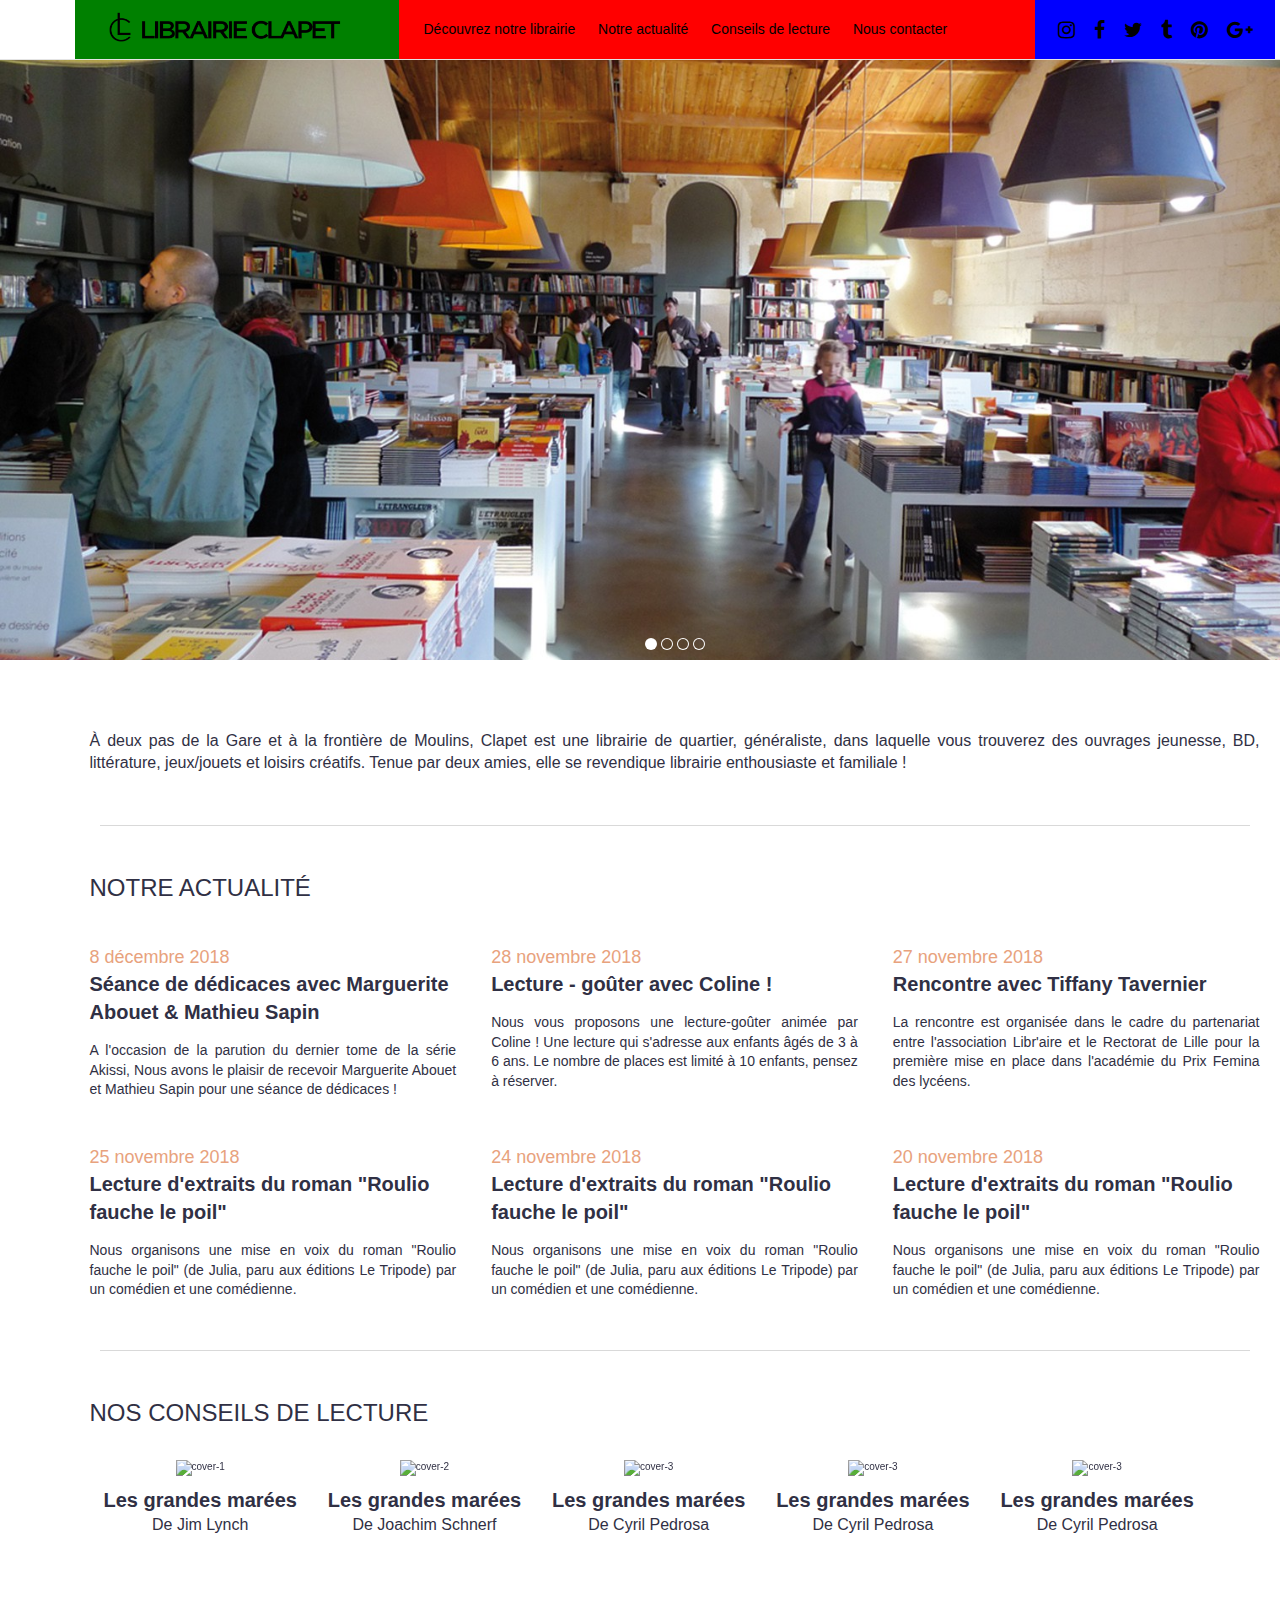
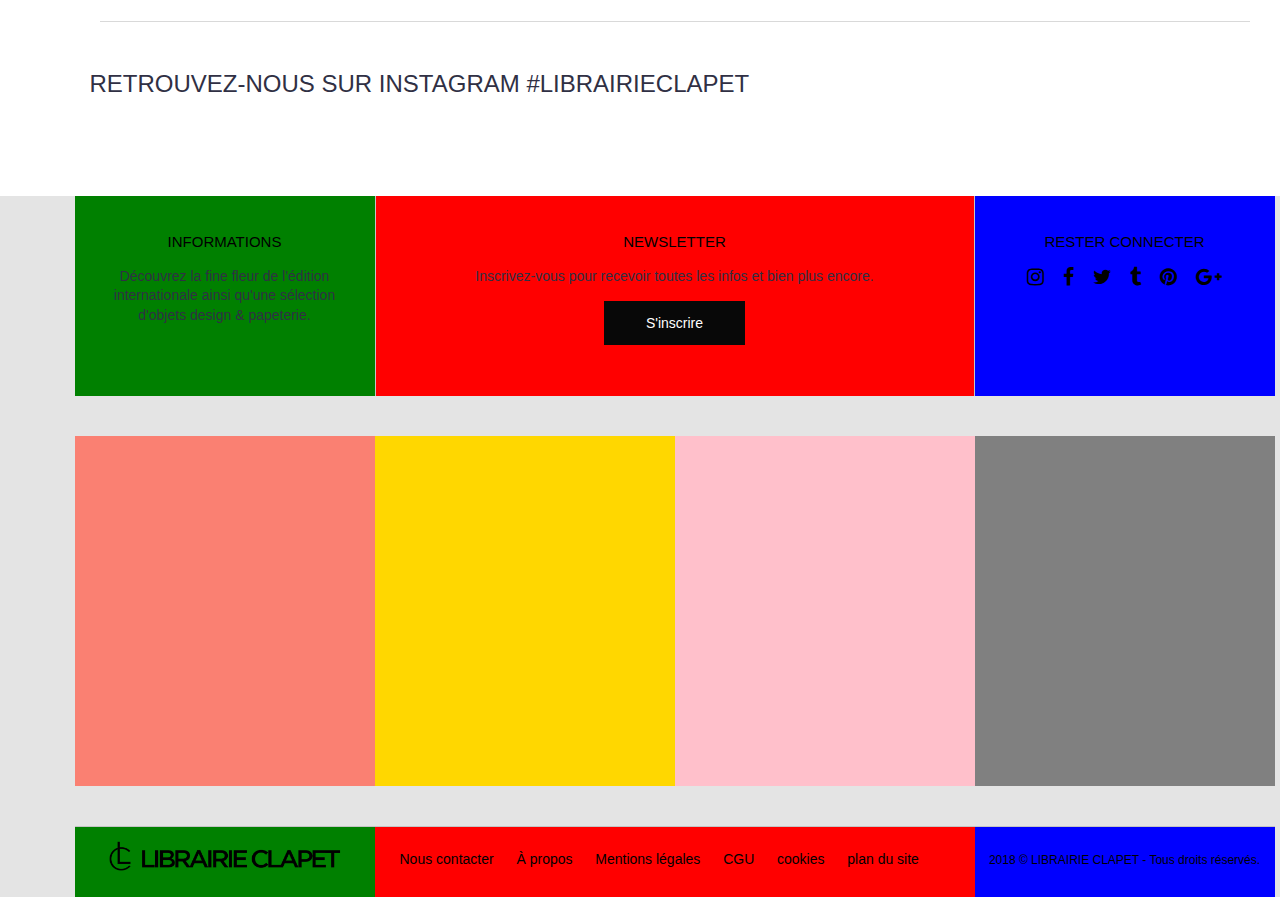
==== commit de68e2a7: "Ajout du slider" ====
--- a/index.html
+++ b/index.html
@@ -1,300 +1,300 @@
-<!DOCTYPE html>
-<html>
-<head>
-  <title>Bienvenue sur le site de la librairie Clapet</title>
-  <meta name="description" content="Librairie généraliste et enthousiaste !">
-  <meta charset="utf-8">
-  <meta http-equiv="Content-Type" content="text/html; charset=utf-8">
-  <meta http-equiv="X-UA-Compatible" content="IE=edge,chrome=1">
-  <meta name="viewport" content=", width=device-width, initial-scale=1">
-  <link rel="shortcut icon" href="./img/favicon.ico">
-  <link rel="apple-touch-icon" href="./img/favicon.ico">
-  <link rel="stylesheet" href="./css/reset.css">
-  <link rel="stylesheet" href="./css/main.css">
-  <link rel="stylesheet" href="./fonts/fontawesome.css">
-  <!-- Fav-->
-  <link rel="apple-touch-icon" sizes="57x57" href="./fav/apple-icon-57x57.png">
-  <link rel="apple-touch-icon" sizes="60x60" href="./fav/apple-icon-60x60.png">
-  <link rel="apple-touch-icon" sizes="72x72" href="./fav/apple-icon-72x72.png">
-  <link rel="apple-touch-icon" sizes="76x76" href="./fav/apple-icon-76x76.png">
-  <link rel="apple-touch-icon" sizes="114x114" href="./fav/apple-icon-114x114.png">
-  <link rel="apple-touch-icon" sizes="120x120" href="./fav/apple-icon-120x120.png">
-  <link rel="apple-touch-icon" sizes="144x144" href="./fav/apple-icon-144x144.png">
-  <link rel="apple-touch-icon" sizes="152x152" href="./fav/apple-icon-152x152.png">
-  <link rel="apple-touch-icon" sizes="180x180" href="./fav/apple-icon-180x180.png">
-  <link rel="icon" type="image/png" sizes="192x192"  href="./fav/android-icon-192x192.png">
-  <link rel="icon" type="image/png" sizes="32x32" href="./fav/favicon-32x32.png">
-  <link rel="icon" type="image/png" sizes="96x96" href="./fav/favicon-96x96.png">
-  <link rel="icon" type="image/png" sizes="16x16" href="./fav/favicon-16x16.png">
-  <link rel="manifest" href="./fav/manifest.json">
-  <meta name="msapplication-TileColor" content="#ffffff">
-  <meta name="msapplication-TileImage" content="/ms-icon-144x144.png">
-  <meta name="theme-color" content="#ffffff">
-  <!-- Start slider section -->
-  <link rel="stylesheet" type="text/css" href="./slider/engine1/style.css" />
-  <script type="text/javascript" src="./slider/engine1/jquery.js"></script>
-  <!-- End slider section -->
-</head>
-<body>
-
-  <div class="header page-index" id="header">
-    <div class="header inner">
-      <div class="logo">
-        <div class="logo inner">
-          <img src="./img/lc-logo.png" alt="logo librairie Clapet" />
-        </div>
-      </div>
-      <div class="navigation">
-        <nav class="header__nav nav-main">
-          <ul class="nav-main__list container">
-            <li class="nav-main__item"><a class="nav-main__link" href="./decouvrez-notre-librairie.html">Découvrez notre librairie</a></li>
-            <li class="nav-main__item"><a class="nav-main__link" href="./notre-actualite.html">Notre actualité</a></li>
-            <li class="nav-main__item"><a class="nav-main__link" href="./conseils-de-lecture.html">Conseils de lecture</a></li>
-            <li class="nav-main__item"><a class="nav-main__link" href="./nous-contacter.html">Nous contacter</a></li>
-          </ul>
-        </nav>
-      </div>
-      <div class="social">
-        <div class="social inner">
-          <!-- Header Widget Area -->
-          <a class="lc-social-icon-widget" href="https://www.instagram.com/" target="_blank">
-            <i class="lc-social-icon fa fa-instagram"></i>        </a>
-            <a class="lc-social-icon-widget" href="https://www.facebook.com/" target="_blank">
-            <i class="lc-social-icon fa fa-facebook"></i>        </a>
-            <a class="lc-social-icon-widget" href="https://twitter.com/" target="_blank">
-            <i class="lc-social-icon fa fa-twitter"></i>        </a>
-            <a class="lc-social-icon-widget" href="https://tumblr.com/" target="_blank">
-            <i class="lc-social-icon fa fa-tumblr"></i>        </a>
-            <a class="lc-social-icon-widget" href="https://pinterest.com/" target="_blank">
-            <i class="lc-social-icon fa fa-pinterest"></i>        </a>
-            <a class="lc-social-icon-widget" href="https://plus.google.com/" target="_blank">
-            <i class="lc-social-icon fa fa-google-plus"></i>        </a>
-            <!-- Header Widget Area -->
-        </div>
-      </div>
-    </div>
-  </div>
-
-  <div class="slider slick  initialized" id="slider">
-    
-    <div class="slick-list">
-    <!-- Start slider section -->
-    <div id="wowslider-container1">
-      <div class="ws_images"><ul>
-          <li><img src="./slider/data1/images/librairieclapethomepage4.jpg" alt="librairie-clapet-homepage-4" title=" " id="wows1_0"/></li>
-          <li><img src="./slider/data1/images/librairieclapethomepage3.jpg" alt="librairie-clapet-homepage-3" title=" " id="wows1_1"/></li>
-          <li><img src="./slider/data1/images/librairieclapethomepage1.jpg" alt="librairie-clapet-homepage-1" title=" " id="wows1_2"/></li>
-          <li><img src="./slider/data1/images/librairieclapethomepage2.jpg" alt="librairie-clapet-homepage-2" title=" " id="wows1_3"/></li>
-        </ul></div>
-        <div class="ws_bullets"><div>
-          		<a href="#" title="librairie-clapet-homepage-4"><span><img src="data1/tooltips/librairieclapethomepage4.jpg" alt="librairie-clapet-homepage-4"/>1</span></a>
-		          <a href="#" title="librairie-clapet-homepage-3"><span><img src="data1/tooltips/librairieclapethomepage3.jpg" alt="librairie-clapet-homepage-3"/>2</span></a>
-		          <a href="#" title="librairie-clapet-homepage-1"><span><img src="data1/tooltips/librairieclapethomepage1.jpg" alt="librairie-clapet-homepage-1"/>3</span></a>
-		          <a href="#" title="librairie-clapet-homepage-2"><span><img src="data1/tooltips/librairieclapethomepage2.jpg" alt="librairie-clapet-homepage-2"/>4</span></a>
-        </div></div><div class="ws_script" style="position:absolute;left:-99%"></div>
-      <div class="ws_shadow"></div>
-    </div>	
-    <!-- End slider section -->
-    </div>
-
-  </div>
-
-  <div class="container page-index">
-      <p class="chapo">À deux pas de la Gare et à la frontière de Moulins, Clapet est une librairie de quartier, généraliste, dans laquelle vous trouverez des ouvrages jeunesse, BD, littérature, jeux/jouets et loisirs créatifs. Tenue par deux amies, elle se revendique librairie enthousiaste et familiale !</p>
-  
-      <hr class="separator">
-  
-      <h2 class="index-title">Notre actualité</h2>
-  
-      <div class="news-list">
-        <div class="news news-list__news">
-          <a class="news__link link-block" href="./notre-actualite.html">
-            <div class="news__thumbnail"><img class="news__image" src="./img/news__thumbnail-0.png" alt=""></div>
-            <div class="news__content">
-              <p class="news__date">8 décembre 2018</p>
-              <h3 class="news__title">Séance de dédicaces avec Marguerite Abouet & Mathieu Sapin</h3>
-              <p class="news__text">A l'occasion de la parution du dernier tome de la série Akissi, Nous avons le plaisir de recevoir Marguerite Abouet et Mathieu Sapin pour une séance de dédicaces !</p>
-            </div>
-          </a>
-        </div>
-        <div class="news news-list__news">
-          <a class="news__link link-block" href="./notre-actualite.html">
-            <div class="news__thumbnail"><img class="news__image" src="./img/news__thumbnail-1.png" alt=""></div>
-            <div class="news__content">
-              <p class="news__date">28 novembre 2018</p>
-              <h3 class="news__title">Lecture - goûter avec Coline&nbsp;!</h3>
-              <p class="news__text">Nous vous proposons une lecture-goûter animée par Coline ! Une lecture qui s'adresse aux enfants âgés de 3 à 6 ans. Le nombre de places est limité à 10 enfants, pensez à réserver.</p>
-            </div>
-          </a>
-        </div>
-        <div class="news news-list__news">
-          <a class="news__link link-block" href="./notre-actualite.html">
-            <div class="news__thumbnail"><img class="news__image" src="./img/news__thumbnail-2.png" alt=""></div>
-            <div class="news__content">
-              <p class="news__date">27 novembre 2018</p>
-              <h3 class="news__title">Rencontre avec Tiffany Tavernier</h3>
-              <p class="news__text">La rencontre est organisée dans le cadre du partenariat entre l'association Libr'aire et le Rectorat de Lille pour la première mise en place dans l'académie du Prix Femina des lycéens.</p>
-            </div>
-          </a>
-        </div>
-        <div class="news news-list__news">
-          <a class="news__link link-block" href="./notre-actualite.html">
-            <div class="news__thumbnail"><img class="news__image" src="./img/news__thumbnail-3.png" alt=""></div>
-            <div class="news__content">
-              <p class="news__date">25 novembre 2018</p>
-              <h3 class="news__title">Lecture d'extraits du roman "Roulio fauche le poil"</h3>
-              <p class="news__text">Nous organisons une mise en voix du roman "Roulio fauche le poil" (de Julia, paru aux éditions Le Tripode) par un comédien et une comédienne.</p>
-            </div>
-          </a>
-        </div>
-        <div class="news news-list__news">
-            <a class="news__link link-block" href="./notre-actualite.html">
-              <div class="news__thumbnail"><img class="news__image" src="./img/news__thumbnail-3.png" alt=""></div>
-              <div class="news__content">
-                <p class="news__date">24 novembre 2018</p>
-                <h3 class="news__title">Lecture d'extraits du roman "Roulio fauche le poil"</h3>
-                <p class="news__text">Nous organisons une mise en voix du roman "Roulio fauche le poil" (de Julia, paru aux éditions Le Tripode) par un comédien et une comédienne.</p>
-              </div>
-            </a>
-          </div>
-          <div class="news news-list__news">
-              <a class="news__link link-block" href="./notre-actualite.html">
-                <div class="news__thumbnail"><img class="news__image" src="./img/news__thumbnail-3.png" alt=""></div>
-                <div class="news__content">
-                  <p class="news__date">20 novembre 2018</p>
-                  <h3 class="news__title">Lecture d'extraits du roman "Roulio fauche le poil"</h3>
-                  <p class="news__text">Nous organisons une mise en voix du roman "Roulio fauche le poil" (de Julia, paru aux éditions Le Tripode) par un comédien et une comédienne.</p>
-                </div>
-              </a>
-            </div>
-      </div>
-  
-      <hr class="separator">
-  
-      <h2 class="index-title">Nos conseils de lecture</h2>
-      <div class="honey-pot-list">
-        <div class="honey-pot"><a class="honey-pot__link link-block" href="./conseils-de-lecture.html">
-          <div class="honey-pot__thumbnail"><img class="honey-pot__image" src="./img/cover-1.png" alt="cover-1"></div>
-          <p class="honey-pot__title">Les grandes marées</p>
-          <p class="honey-pot__subtitle">De Jim Lynch</p></a></div>
-          <div class="honey-pot"><a class="honey-pot__link link-block" href="./conseils-de-lecture.html">
-            <div class="honey-pot__thumbnail"><img class="honey-pot__image" src="./img/cover-2.png" alt="cover-2"></div>
-            <p class="honey-pot__title">Les grandes marées</p>
-            <p class="honey-pot__subtitle">De Joachim Schnerf</p></a></div>
-            <div class="honey-pot"><a class="honey-pot__link link-block" href="./conseils-de-lecture.html">
-              <div class="honey-pot__thumbnail"><img class="honey-pot__image" src="./img/cover-3.png" alt="cover-3"></div>
-              <p class="honey-pot__title">Les grandes marées</p>
-              <p class="honey-pot__subtitle">De Cyril Pedrosa</p></a></div>
-              <div class="honey-pot"><a class="honey-pot__link link-block" href="./conseils-de-lecture.html">
-                <div class="honey-pot__thumbnail"><img class="honey-pot__image" src="./img/cover-3.png" alt="cover-3"></div>
-                <p class="honey-pot__title">Les grandes marées</p>
-                <p class="honey-pot__subtitle">De Cyril Pedrosa</p></a></div>
-                <div class="honey-pot"><a class="honey-pot__link link-block" href="./conseils-de-lecture.html">
-                  <div class="honey-pot__thumbnail"><img class="honey-pot__image" src="./img/cover-3.png" alt="cover-3"></div>
-                  <p class="honey-pot__title">Les grandes marées</p>
-                  <p class="honey-pot__subtitle">De Cyril Pedrosa</p></a></div>
-                </div>
-                <hr class="separator">
-  
-      <h2 class="index-title">Retrouvez-nous sur instagram #librairieclapet</h2>
-      <div class="honey-pot-list"></div>
-
-          
-              </div>
-            </div>
-          </div>
-        </div>
-      </div>
-      
-  </div>
-    
-  <div class="footer page-index" id="footer">    
-    <div class=" footer inner">
-
-      <div class="footer top">      
-        <div class="info">
-            <div class="inf inner"> 
-                <div class="inf lc">
-                    <span class="inf_lc"> Informations</span>
-                </div>   
-                <div class="prghe"><p> Découvrez la fine fleur de l'édition internationale ainsi qu'une sélection d'objets design & papeterie.</p></div>         
-            </div>
-        </div>
-        <div class="newsletter">  
-          <div class="news inner">        
-            <div class="subscribe">
-                <span class="subscribe lc"> Newsletter</span>
-            </div>
-            <p> Inscrivez-vous pour recevoir toutes les infos et bien plus encore.</p>
-            <button class="open__newsletter lc-btn"> 
-                <a  href="https://www.instagram.com/" target="_blank"> S'inscrire</a>
-            </button>
-          </div>  
-        </div>
-        <div class="social">
-          <div class="social inner">
-              <div class="connect">
-                  <span class="stay_connected"> Rester connecter</span>
-              </div>
-            <!-- Header Widget Area -->
-              <a class="lc-social-icon-widget" href="https://www.instagram.com/" target="_blank">
-              <i class="lc-social-icon fa fa-instagram"></i>        </a>
-              <a class="lc-social-icon-widget" href="https://www.facebook.com/" target="_blank">
-              <i class="lc-social-icon fa fa-facebook"></i>        </a>
-              <a class="lc-social-icon-widget" href="https://twitter.com/" target="_blank">
-              <i class="lc-social-icon fa fa-twitter"></i>        </a>
-              <a class="lc-social-icon-widget" href="https://tumblr.com/" target="_blank">
-              <i class="lc-social-icon fa fa-tumblr"></i>        </a>
-              <a class="lc-social-icon-widget" href="https://pinterest.com/" target="_blank">
-              <i class="lc-social-icon fa fa-pinterest"></i>        </a>
-              <a class="lc-social-icon-widget" href="https://plus.google.com/" target="_blank">
-              <i class="lc-social-icon fa fa-google-plus"></i>        </a>
-            <!-- Header Widget Area -->
-          </div>        
-        </div>
-      </div>
-
-      <div class="footer middle">
-        <div class="sdb1"></div>
-        <div class="sdb2"></div>
-        <div class="sdb3"></div>
-        <div class="sdb4"></div>
-      </div>
-      
-      <div class="footer bottom">        
-        <div class="logo">
-          <div class="logo">
-            <div class="logo inner">
-              <img src="./img/lc-logo.png" alt="logo librairie Clapet" />
-            </div>
-          </div>
-        </div>
-        <div class="navigation">
-          <nav class="footer__nav nav-main">
-            <ul class="nav-main__list container">
-              <li class="nav-main__item"><a class="nav-main__link" href="./nous-contacter.html">Nous contacter</a></li>
-              <li class="nav-main__item"><a class="nav-main__link" href="./a-propos.html">À propos</a></li>
-              <li class="nav-main__item"><a class="nav-main__link" href="./mentions-légales.html">Mentions légales</a></li>
-              <li class="nav-main__item"><a class="nav-main__link" href="./conditions-generales-dutilisation.html">CGU</a></li>              
-              <li class="nav-main__item"><a class="nav-main__link" href="./cookies.html">cookies</a></li>                           
-              <li class="nav-main__item"><a class="nav-main__link" href="./plan-du-site.html">plan du site</a></li>
-              
-            </ul>
-          </nav>
-        </div>
-        <div class="copyright">
-          <p class="ft-copyright">2018 © LIBRAIRIE CLAPET - Tous droits réservés.</p>
-        </div>
-      </div>
-      
-    </div>
-    
-  </div>
-
-  <!-- Start Javascript section -->
-    <script type="text/javascript" src="./js/main.js"></script>
-    <script type="text/javascript" src="./slider/engine1/wowslider.js"></script>
-    <script type="text/javascript" src="./slider/engine1/script.js"></script>
-  <!-- End Javascript section   -->
-</body>
-</html>
+<!DOCTYPE html>
+<html>
+<head>
+  <title>Bienvenue sur le site de la librairie Clapet</title>
+  <meta name="description" content="Librairie généraliste et enthousiaste !">
+  <meta charset="utf-8">
+  <meta http-equiv="Content-Type" content="text/html; charset=utf-8">
+  <meta http-equiv="X-UA-Compatible" content="IE=edge,chrome=1">
+  <meta name="viewport" content=", width=device-width, initial-scale=1">
+  <link rel="shortcut icon" href="./img/favicon.ico">
+  <link rel="apple-touch-icon" href="./img/favicon.ico">
+  <link rel="stylesheet" href="./css/reset.css">
+  <link rel="stylesheet" href="./css/main.css">
+  <link rel="stylesheet" href="./fonts/fontawesome.css">
+  <!-- Fav-->
+  <link rel="apple-touch-icon" sizes="57x57" href="./fav/apple-icon-57x57.png">
+  <link rel="apple-touch-icon" sizes="60x60" href="./fav/apple-icon-60x60.png">
+  <link rel="apple-touch-icon" sizes="72x72" href="./fav/apple-icon-72x72.png">
+  <link rel="apple-touch-icon" sizes="76x76" href="./fav/apple-icon-76x76.png">
+  <link rel="apple-touch-icon" sizes="114x114" href="./fav/apple-icon-114x114.png">
+  <link rel="apple-touch-icon" sizes="120x120" href="./fav/apple-icon-120x120.png">
+  <link rel="apple-touch-icon" sizes="144x144" href="./fav/apple-icon-144x144.png">
+  <link rel="apple-touch-icon" sizes="152x152" href="./fav/apple-icon-152x152.png">
+  <link rel="apple-touch-icon" sizes="180x180" href="./fav/apple-icon-180x180.png">
+  <link rel="icon" type="image/png" sizes="192x192"  href="./fav/android-icon-192x192.png">
+  <link rel="icon" type="image/png" sizes="32x32" href="./fav/favicon-32x32.png">
+  <link rel="icon" type="image/png" sizes="96x96" href="./fav/favicon-96x96.png">
+  <link rel="icon" type="image/png" sizes="16x16" href="./fav/favicon-16x16.png">
+  <link rel="manifest" href="./fav/manifest.json">
+  <meta name="msapplication-TileColor" content="#ffffff">
+  <meta name="msapplication-TileImage" content="/ms-icon-144x144.png">
+  <meta name="theme-color" content="#ffffff">
+  <!-- Start slider section -->
+  <link rel="stylesheet" type="text/css" href="./slider/engine1/style.css" />
+  <script type="text/javascript" src="./slider/engine1/jquery.js"></script>
+  <!-- End slider section -->
+</head>
+<body>
+
+  <div class="header page-index" id="header">
+    <div class="header inner">
+      <div class="logo">
+        <div class="logo inner">
+          <img src="./img/lc-logo.png" alt="logo librairie Clapet" />
+        </div>
+      </div>
+      <div class="navigation">
+        <nav class="header__nav nav-main">
+          <ul class="nav-main__list container">
+            <li class="nav-main__item"><a class="nav-main__link" href="./decouvrez-notre-librairie.html">Découvrez notre librairie</a></li>
+            <li class="nav-main__item"><a class="nav-main__link" href="./notre-actualite.html">Notre actualité</a></li>
+            <li class="nav-main__item"><a class="nav-main__link" href="./conseils-de-lecture.html">Conseils de lecture</a></li>
+            <li class="nav-main__item"><a class="nav-main__link" href="./nous-contacter.html">Nous contacter</a></li>
+          </ul>
+        </nav>
+      </div>
+      <div class="social">
+        <div class="social inner">
+          <!-- Header Widget Area -->
+          <a class="lc-social-icon-widget" href="https://www.instagram.com/" target="_blank">
+            <i class="lc-social-icon fa fa-instagram"></i>        </a>
+            <a class="lc-social-icon-widget" href="https://www.facebook.com/" target="_blank">
+            <i class="lc-social-icon fa fa-facebook"></i>        </a>
+            <a class="lc-social-icon-widget" href="https://twitter.com/" target="_blank">
+            <i class="lc-social-icon fa fa-twitter"></i>        </a>
+            <a class="lc-social-icon-widget" href="https://tumblr.com/" target="_blank">
+            <i class="lc-social-icon fa fa-tumblr"></i>        </a>
+            <a class="lc-social-icon-widget" href="https://pinterest.com/" target="_blank">
+            <i class="lc-social-icon fa fa-pinterest"></i>        </a>
+            <a class="lc-social-icon-widget" href="https://plus.google.com/" target="_blank">
+            <i class="lc-social-icon fa fa-google-plus"></i>        </a>
+            <!-- Header Widget Area -->
+        </div>
+      </div>
+    </div>
+  </div>
+
+  <div class="slider slick  initialized" id="slider">
+    
+    <div class="slick-list">
+    <!-- Start slider section -->
+    <div id="wowslider-container1">
+      <div class="ws_images"><ul>
+          <li><img src="./slider/data1/images/librairieclapethomepage4.jpg" alt="librairie-clapet-homepage-4" title=" " id="wows1_0"/></li>
+          <li><img src="./slider/data1/images/librairieclapethomepage3.jpg" alt="librairie-clapet-homepage-3" title=" " id="wows1_1"/></li>
+          <li><img src="./slider/data1/images/librairieclapethomepage1.jpg" alt="librairie-clapet-homepage-1" title=" " id="wows1_2"/></li>
+          <li><img src="./slider/data1/images/librairieclapethomepage2.jpg" alt="librairie-clapet-homepage-2" title=" " id="wows1_3"/></li>
+        </ul></div>
+        <div class="ws_bullets"><div>
+          		<a href="#" title="librairie-clapet-homepage-4"><span><img src="data1/tooltips/librairieclapethomepage4.jpg" alt="librairie-clapet-homepage-4"/>1</span></a>
+		          <a href="#" title="librairie-clapet-homepage-3"><span><img src="data1/tooltips/librairieclapethomepage3.jpg" alt="librairie-clapet-homepage-3"/>2</span></a>
+		          <a href="#" title="librairie-clapet-homepage-1"><span><img src="data1/tooltips/librairieclapethomepage1.jpg" alt="librairie-clapet-homepage-1"/>3</span></a>
+		          <a href="#" title="librairie-clapet-homepage-2"><span><img src="data1/tooltips/librairieclapethomepage2.jpg" alt="librairie-clapet-homepage-2"/>4</span></a>
+        </div></div><div class="ws_script" style="position:absolute;left:-99%"></div>
+      <div class="ws_shadow"></div>
+    </div>	
+    <!-- End slider section -->
+    </div>
+
+  </div>
+
+  <div class="container page-index">
+      <p class="chapo">À deux pas de la Gare et à la frontière de Moulins, Clapet est une librairie de quartier, généraliste, dans laquelle vous trouverez des ouvrages jeunesse, BD, littérature, jeux/jouets et loisirs créatifs. Tenue par deux amies, elle se revendique librairie enthousiaste et familiale !</p>
+  
+      <hr class="separator">
+  
+      <h2 class="index-title">Notre actualité</h2>
+  
+      <div class="news-list">
+        <div class="news news-list__news">
+          <a class="news__link link-block" href="./notre-actualite.html">
+            <div class="news__thumbnail"><img class="news__image" src="./img/news__thumbnail-0.png" alt=""></div>
+            <div class="news__content">
+              <p class="news__date">8 décembre 2018</p>
+              <h3 class="news__title">Séance de dédicaces avec Marguerite Abouet & Mathieu Sapin</h3>
+              <p class="news__text">A l'occasion de la parution du dernier tome de la série Akissi, Nous avons le plaisir de recevoir Marguerite Abouet et Mathieu Sapin pour une séance de dédicaces !</p>
+            </div>
+          </a>
+        </div>
+        <div class="news news-list__news">
+          <a class="news__link link-block" href="./notre-actualite.html">
+            <div class="news__thumbnail"><img class="news__image" src="./img/news__thumbnail-1.png" alt=""></div>
+            <div class="news__content">
+              <p class="news__date">28 novembre 2018</p>
+              <h3 class="news__title">Lecture - goûter avec Coline&nbsp;!</h3>
+              <p class="news__text">Nous vous proposons une lecture-goûter animée par Coline ! Une lecture qui s'adresse aux enfants âgés de 3 à 6 ans. Le nombre de places est limité à 10 enfants, pensez à réserver.</p>
+            </div>
+          </a>
+        </div>
+        <div class="news news-list__news">
+          <a class="news__link link-block" href="./notre-actualite.html">
+            <div class="news__thumbnail"><img class="news__image" src="./img/news__thumbnail-2.png" alt=""></div>
+            <div class="news__content">
+              <p class="news__date">27 novembre 2018</p>
+              <h3 class="news__title">Rencontre avec Tiffany Tavernier</h3>
+              <p class="news__text">La rencontre est organisée dans le cadre du partenariat entre l'association Libr'aire et le Rectorat de Lille pour la première mise en place dans l'académie du Prix Femina des lycéens.</p>
+            </div>
+          </a>
+        </div>
+        <div class="news news-list__news">
+          <a class="news__link link-block" href="./notre-actualite.html">
+            <div class="news__thumbnail"><img class="news__image" src="./img/news__thumbnail-3.png" alt=""></div>
+            <div class="news__content">
+              <p class="news__date">25 novembre 2018</p>
+              <h3 class="news__title">Lecture d'extraits du roman "Roulio fauche le poil"</h3>
+              <p class="news__text">Nous organisons une mise en voix du roman "Roulio fauche le poil" (de Julia, paru aux éditions Le Tripode) par un comédien et une comédienne.</p>
+            </div>
+          </a>
+        </div>
+        <div class="news news-list__news">
+            <a class="news__link link-block" href="./notre-actualite.html">
+              <div class="news__thumbnail"><img class="news__image" src="./img/news__thumbnail-3.png" alt=""></div>
+              <div class="news__content">
+                <p class="news__date">24 novembre 2018</p>
+                <h3 class="news__title">Lecture d'extraits du roman "Roulio fauche le poil"</h3>
+                <p class="news__text">Nous organisons une mise en voix du roman "Roulio fauche le poil" (de Julia, paru aux éditions Le Tripode) par un comédien et une comédienne.</p>
+              </div>
+            </a>
+          </div>
+          <div class="news news-list__news">
+              <a class="news__link link-block" href="./notre-actualite.html">
+                <div class="news__thumbnail"><img class="news__image" src="./img/news__thumbnail-3.png" alt=""></div>
+                <div class="news__content">
+                  <p class="news__date">20 novembre 2018</p>
+                  <h3 class="news__title">Lecture d'extraits du roman "Roulio fauche le poil"</h3>
+                  <p class="news__text">Nous organisons une mise en voix du roman "Roulio fauche le poil" (de Julia, paru aux éditions Le Tripode) par un comédien et une comédienne.</p>
+                </div>
+              </a>
+            </div>
+      </div>
+  
+      <hr class="separator">
+  
+      <h2 class="index-title">Nos conseils de lecture</h2>
+      <div class="honey-pot-list">
+        <div class="honey-pot"><a class="honey-pot__link link-block" href="./conseils-de-lecture.html">
+          <div class="honey-pot__thumbnail"><img class="honey-pot__image" src="./img/cover-1.png" alt="cover-1"></div>
+          <p class="honey-pot__title">Les grandes marées</p>
+          <p class="honey-pot__subtitle">De Jim Lynch</p></a></div>
+          <div class="honey-pot"><a class="honey-pot__link link-block" href="./conseils-de-lecture.html">
+            <div class="honey-pot__thumbnail"><img class="honey-pot__image" src="./img/cover-2.png" alt="cover-2"></div>
+            <p class="honey-pot__title">Les grandes marées</p>
+            <p class="honey-pot__subtitle">De Joachim Schnerf</p></a></div>
+            <div class="honey-pot"><a class="honey-pot__link link-block" href="./conseils-de-lecture.html">
+              <div class="honey-pot__thumbnail"><img class="honey-pot__image" src="./img/cover-3.png" alt="cover-3"></div>
+              <p class="honey-pot__title">Les grandes marées</p>
+              <p class="honey-pot__subtitle">De Cyril Pedrosa</p></a></div>
+              <div class="honey-pot"><a class="honey-pot__link link-block" href="./conseils-de-lecture.html">
+                <div class="honey-pot__thumbnail"><img class="honey-pot__image" src="./img/cover-3.png" alt="cover-3"></div>
+                <p class="honey-pot__title">Les grandes marées</p>
+                <p class="honey-pot__subtitle">De Cyril Pedrosa</p></a></div>
+                <div class="honey-pot"><a class="honey-pot__link link-block" href="./conseils-de-lecture.html">
+                  <div class="honey-pot__thumbnail"><img class="honey-pot__image" src="./img/cover-3.png" alt="cover-3"></div>
+                  <p class="honey-pot__title">Les grandes marées</p>
+                  <p class="honey-pot__subtitle">De Cyril Pedrosa</p></a></div>
+                </div>
+                <hr class="separator">
+  
+      <h2 class="index-title">Retrouvez-nous sur instagram #librairieclapet</h2>
+      <div class="honey-pot-list"></div>
+
+          
+              </div>
+            </div>
+          </div>
+        </div>
+      </div>
+      
+  </div>
+    
+  <div class="footer page-index" id="footer">    
+    <div class=" footer inner">
+
+      <div class="footer top">      
+        <div class="info">
+            <div class="inf inner"> 
+                <div class="inf lc">
+                    <span class="inf_lc"> Informations</span>
+                </div>   
+                <div class="prghe"><p> Découvrez la fine fleur de l'édition internationale ainsi qu'une sélection d'objets design & papeterie.</p></div>         
+            </div>
+        </div>
+        <div class="newsletter">  
+          <div class="news inner">        
+            <div class="subscribe">
+                <span class="subscribe lc"> Newsletter</span>
+            </div>
+            <p> Inscrivez-vous pour recevoir toutes les infos et bien plus encore.</p>
+            <button class="open__newsletter lc-btn"> 
+                <a  href="https://www.instagram.com/" target="_blank"> S'inscrire</a>
+            </button>
+          </div>  
+        </div>
+        <div class="social">
+          <div class="social inner">
+              <div class="connect">
+                  <span class="stay_connected"> Rester connecter</span>
+              </div>
+            <!-- Header Widget Area -->
+              <a class="lc-social-icon-widget" href="https://www.instagram.com/" target="_blank">
+              <i class="lc-social-icon fa fa-instagram"></i>        </a>
+              <a class="lc-social-icon-widget" href="https://www.facebook.com/" target="_blank">
+              <i class="lc-social-icon fa fa-facebook"></i>        </a>
+              <a class="lc-social-icon-widget" href="https://twitter.com/" target="_blank">
+              <i class="lc-social-icon fa fa-twitter"></i>        </a>
+              <a class="lc-social-icon-widget" href="https://tumblr.com/" target="_blank">
+              <i class="lc-social-icon fa fa-tumblr"></i>        </a>
+              <a class="lc-social-icon-widget" href="https://pinterest.com/" target="_blank">
+              <i class="lc-social-icon fa fa-pinterest"></i>        </a>
+              <a class="lc-social-icon-widget" href="https://plus.google.com/" target="_blank">
+              <i class="lc-social-icon fa fa-google-plus"></i>        </a>
+            <!-- Header Widget Area -->
+          </div>        
+        </div>
+      </div>
+
+      <div class="footer middle">
+        <div class="sdb1"></div>
+        <div class="sdb2"></div>
+        <div class="sdb3"></div>
+        <div class="sdb4"></div>
+      </div>
+      
+      <div class="footer bottom">        
+        <div class="logo">
+          <div class="logo">
+            <div class="logo inner">
+              <img src="./img/lc-logo.png" alt="logo librairie Clapet" />
+            </div>
+          </div>
+        </div>
+        <div class="navigation">
+          <nav class="footer__nav nav-main">
+            <ul class="nav-main__list container">
+              <li class="nav-main__item"><a class="nav-main__link" href="./nous-contacter.html">Nous contacter</a></li>
+              <li class="nav-main__item"><a class="nav-main__link" href="./a-propos.html">À propos</a></li>
+              <li class="nav-main__item"><a class="nav-main__link" href="./mentions-légales.html">Mentions légales</a></li>
+              <li class="nav-main__item"><a class="nav-main__link" href="./conditions-generales-dutilisation.html">CGU</a></li>              
+              <li class="nav-main__item"><a class="nav-main__link" href="./cookies.html">cookies</a></li>                           
+              <li class="nav-main__item"><a class="nav-main__link" href="./plan-du-site.html">plan du site</a></li>
+              
+            </ul>
+          </nav>
+        </div>
+        <div class="copyright">
+          <p class="ft-copyright">2018 © LIBRAIRIE CLAPET - Tous droits réservés.</p>
+        </div>
+      </div>
+      
+    </div>
+    
+  </div>
+
+  <!-- Start Javascript section -->
+    <script type="text/javascript" src="./js/main.js"></script>
+    <script type="text/javascript" src="./slider/engine1/wowslider.js"></script>
+    <script type="text/javascript" src="./slider/engine1/script.js"></script>
+  <!-- End Javascript section   -->
+</body>
+</html>
--- a/css/main.css
+++ b/css/main.css
@@ -5,11 +5,19 @@
 * -----------
 */
 
+html, body {
+height: 100%;
+margin: 0;
+padding: 0;
+}
+
 body {
-  max-width: 960px;
+  display : table;
+  position: relative;
+  max-width: auto;
   margin: auto;
-  border-bottom: 5px solid #d9d9d9;
-  padding-bottom: 75px;
+  /*border-bottom: 5px solid #d9d9d9;*/
+  /*padding-bottom: 75px;*/
   font-family: Helvetica, Arial, sans-serif;
   font-weight: 400;
   color: #303044;
@@ -40,8 +48,9 @@
 
 h2 {
   margin: 25px 0;
-  font-size: 3.5em;
+  font-size: 24px /*3.5em*/;
   font-weight: 200;
+  text-transform: uppercase;
 }
 
 h3 {
@@ -66,8 +75,14 @@
 }
 
 h1, h2, h3, h4, h5, h6 {
-  font-family: Helvetica, Arial, sans-serif;
+  /*font-family: Helvetica, Arial, sans-serif;*/
+  font-family: "Catamaran",sans-serif;
   line-height: 1;
+}
+
+a:hover {
+color: black;
+text-decoration: none;
 }
 
 a, button {
@@ -93,13 +108,15 @@
 .container {
   margin: auto;
   padding: 0 15px;
-  width: 960px;
+  width: 1200px;
+  margin-top: 100px;
+  margin-bottom: 100px;
   max-width: 100%;
 }
 
 .text-container {
   margin: auto;
-  max-width: 960px;
+  max-width: 1200px;
 }
 
 .columns {
@@ -197,6 +214,7 @@
 
 .chapo {
   font-size: 1.6em;
+  text-align: justify;
 }
 
 .full-width {
@@ -221,12 +239,72 @@
   margin-right: auto;
   margin-left: auto;
   margin-bottom: 35px;
-  width: 960px;
-  height: 350px;
-  background: url("../img/header-bg.jpeg");
+  width: 1349px;
+  height: 60px;
+  background: #fff;
+  border-bottom: 1px solid #e4e4e4;
+  /*box-shadow: 0 1px 4px 1px rgba(0,0,0,0.3);*/
+  /*background: url("../img/header-bg.jpeg");*/
   background-size: cover;
   background-position: center bottom;
   overflow: hidden;
+}
+
+#header .header.inner {
+max-width: 1200px;
+}
+
+#header .logo {
+width: 27%;
+background: green;
+}
+
+#header .logo .logo.inner {
+width: 300px;
+padding: 10px;
+padding-top: 12px;
+text-align: center;
+}
+
+
+#header .logo .logo.inner img {
+height: 30px;
+width: 242px;
+}
+
+
+#header .navigation {
+width: 53%;
+background: red ;
+}
+
+
+#header .social {
+width: 20%;
+background: blue;
+}
+
+#header .social .social.inner {
+width: 242px;
+padding: 10px;
+padding-top: 20px;
+text-align: center;
+}
+
+#header .social .social.inner i.lc-social-icon.fa {
+color: black;
+font-size: 20px;
+}
+
+#header .social .social.inner a.lc-social-icon-widget {
+padding: 8px;
+}
+
+#header .logo, 
+#header .navigation,
+#header .social {
+float: left;
+height: 60px;
 }
 
 
@@ -262,7 +340,9 @@
 
 
 .header__nav {
-  background-color: rgba(0, 0, 0, 0.85);
+  /*background-color: rgba(0, 0, 0, 0.85);*/
+  background: transparent;
+  margin-top: -95px;
 }
 
 .nav-main__item {
@@ -272,11 +352,24 @@
 .nav-main__link {
   display: block;
   padding: 10px;
-  color: #ffff22;
+  /*color: #ffff22;*/
+  color: black;
 }
 .nav-main__link:hover {
   text-decoration: none;
-  color: #d86324;
+  /*color: #d86324;*/
+  color: #999999;
+}
+
+
+
+/**
+* Slider
+*/
+#slider {
+max-height: 570px;
+margin-top: -35px;
+background: lavender;
 }
 
 
@@ -286,7 +379,7 @@
 .separator {
   display: block;
   margin: 50px auto;
-  width: 200px;
+  width: 1150px /*200px*/;
   height: 1px;
   border: none;
   background-color: #d9d9d9;
@@ -298,12 +391,13 @@
 */
 
 .honey-pot-list {
-  text-align: center;
+  text-align: left /*center*/;
 }
 
 .honey-pot {
   display: inline-block;
-  margin: 0 30px 35px 30px;
+  /*margin: 0 30px 35px 30px;*/
+  margin: 0 14px 35px 14px;
   text-align: center;
 }
 
@@ -387,6 +481,7 @@
   margin: 0;
   font-size: 1.4em;
   line-height: 1.4;
+  text-align: justify;
 }
 
 .page-list .news {
@@ -472,19 +567,221 @@
 * index
 */
 .index-title {
+  text-align: left /*center*/;
+  margin-bottom: 35px;
+}
+
+
+
+/**
+* Footer
+*/
+#footer {
+  display : table;
+  position: relative;
+  bottom: 0px;
+  left:0;
+  right: 0;
+  margin-right: auto;
+  margin-left: auto;
+  /*margin-bottom: 35px;*/
+  width: 1349px;
+  height: 600px;
+  margin-bottom: -80px !important;
+  background: #e4e4e4;
+  /*background: url("../img/header-bg.jpeg");*/
+  background-size: cover;
+  background-position: center bottom;
+  overflow: hidden;
+}
+
+#footer .footer.inner {
+  max-width: 1200px;
+  margin: 0 auto;
+  }
+
+/** **/
+#footer .footer.top {
+  height: 200px;
+  border-bottom: 1px solid #c4c4c4;
+  }
+  
+  #footer .footer.top .info {
+  width: 25%;
+  background: green;
   text-align: center;
-  margin-bottom: 35px;
-}
-.-deux-pas-de-la-Gar {
-  width: 960px;
-  height: 116px;
-  font-family: WorkSans;
-  font-size: 25px;
-  font-weight: normal;
-  font-style: normal;
-  font-stretch: normal;
-  line-height: normal;
-  letter-spacing: normal;
+  }
+
+  #footer .footer.top .info .inf.inner {
+  margin-top: 12%;
+  }
+
+  #footer .footer.top .info .inf.inner .inf.lc{
+  font-size: 15px;
+  text-transform: uppercase;
+  color: black;
+  }
+
+  #footer .footer.top .info .inf.inner .prghe {
+  padding: 20px;
+  padding-top: 0px;
+  }
+  
+  
+  #footer .footer.top .newsletter {
+  width: 50%;
+  padding-top: 3%;
+  background: red;
+  text-align: center; 
+  border-left: 1px solid #c4c4c4;
+  border-right: 1px solid #c4c4c4;
+  }
+
+  #footer .footer.top .newsletter .subscribe {
+  margin-bottom: 0px;
+  }
+
+  #footer .footer.top .newsletter span.subscribe.lc {
+  font-size: 15px;
+  text-transform: uppercase;
+  color: black;
+  }
+
+  #footer .footer.top .newsletter button.open__newsletter.lc-btn {
+  padding: 11px 40px;
+  color: #fff;
+  background-color: #080808;
+  border: 2px solid transparent;
+  font-size: 14px;
+  }
+
+  #footer .footer.top .newsletter button.open__newsletter.lc-btn a {
+  color: white;
+  }
+ 
+  #footer .footer.top .social {
+  width: 25%;
+  background: blue;
+  }
+
+  #footer .social .social.inner {
+  width: 100%;
+  padding: 10px;
+  padding-top: 12%;
   text-align: center;
-  color: var(--red);
-}+  }
+
+  #footer .social .social.inner i.lc-social-icon.fa {
+  color: black;
+  font-size: 20px;
+  }
+    
+  #footer .social .social.inner a.lc-social-icon-widget {
+  padding: 8px;
+  }
+
+  #footer .social .social.inner .connect {
+  margin-bottom: 15px /*30px*/;
+  }
+
+  #footer .social .social.inner span.stay_connected {
+  font-size: 15px;
+  text-transform: uppercase;
+  color: black;
+  }
+
+  
+  #footer .footer.top .info, 
+  #footer .footer.top .newsletter,
+  #footer .footer.top .social {
+  float: left;
+  height: 200px;
+  }
+
+
+/** **/
+#footer .footer.middle {
+  height: 350px;
+  margin-top: 40px;
+  margin-bottom: 40px;
+  }
+  
+  #footer .footer.middle .sdb1 {
+  background: salmon;
+  }
+  
+  #footer .footer.middle .sdb2 {
+  background: gold;
+  }
+  
+  #footer .footer.middle .sdb3 {
+  background: pink;
+  }
+
+  #footer .footer.middle .sdb4 {
+  background: grey;
+  }
+  
+  #footer .footer.middle .sdb1, 
+  #footer .footer.middle .sdb2,
+  #footer .footer.middle .sdb3,
+  #footer .footer.middle .sdb4 {
+  float: left;
+  width: 25%;
+  height: 350px;
+  }
+
+
+/** **/
+#footer .footer.bottom {
+height: 70px;
+border-top: 1px solid #c4c4c4;
+}
+
+  #footer .footer.bottom .logo {
+  width: 25%;
+  background: green;
+  }
+
+  #footer .logo .logo.inner {
+  width: 300px;
+  padding: 10px;
+  padding-top: 14px;
+  text-align: center;
+  }
+    
+    
+  #footer .logo .logo.inner img {
+  height: 30px;
+  width: 242px;
+  }
+
+  
+  #footer .footer.bottom .navigation {
+  width: 50%;
+  background: red;
+  }
+
+  #footer .footer.bottom .navigation .footer__nav {
+  margin-top: -92px;
+  }
+
+  #footer .footer.bottom .copyright {
+  width: 25%;
+  background: blue;
+  text-align: center;
+  }
+
+  #footer .footer.bottom .copyright p {
+  font-size: 12px;
+  font-weight: 300;
+  padding-top: 10px;
+  color: black;
+  }
+
+  #footer .footer.bottom .logo, 
+  #footer .footer.bottom .navigation,
+  #footer .footer.bottom .copyright {
+  float: left;
+  height: 70px;
+  }
--- a/slider/engine1/style.css
+++ b/slider/engine1/style.css
@@ -0,0 +1,354 @@
+/*
+ *	generated by WOW Slider 8.8
+ *	template Absent
+ */
+@import url(https://fonts.googleapis.com/css?family=Slabo+27px&subset=latin,latin-ext);
+#wowslider-container1 { 
+	display: table;
+	zoom: 1; 
+	position: relative;
+	width: 100%;
+	max-width: 100%;
+	max-height:600px;
+	margin:0px auto 0px;
+	z-index:90;
+	text-align:left; /* reset align=center */
+	font-size: 10px;
+	text-shadow: none; /* fix some user styles */
+
+	/* reset box-sizing (to boostrap friendly) */
+	-webkit-box-sizing: content-box;
+	-moz-box-sizing: content-box;
+	box-sizing: content-box; 
+}
+* html #wowslider-container1{ width:1250px }
+#wowslider-container1 .ws_images ul{
+	position:relative;
+	width: 10000%; 
+	height:100%;
+	left:0;
+	list-style:none;
+	margin:0;
+	padding:0;
+	border-spacing:0;
+	overflow: visible;
+	/*table-layout:fixed;*/
+}
+#wowslider-container1 .ws_images ul li{
+	position: relative;
+	width:1%;
+	height:100%;
+	line-height:0; /*opera*/
+	overflow: hidden;
+	float:left;
+	/*font-size:0;*/
+	padding:0 0 0 0 !important;
+	margin:0 0 0 0 !important;
+}
+
+#wowslider-container1 .ws_images{
+	position: relative;
+	left:0;
+	top:0;
+	height:100%;
+	max-height:600px;
+	max-width: 100%;
+	vertical-align: top;
+	border:none;
+	overflow: hidden;
+}
+#wowslider-container1 .ws_images ul a{
+	width:100%;
+	height:100%;
+	max-height:600px;
+	display:block;
+	color:transparent;
+}
+#wowslider-container1 img{
+	max-width: none !important;
+}
+#wowslider-container1 .ws_images .ws_list img,
+#wowslider-container1 .ws_images > div > img{
+	width:100%;
+	border:none 0;
+	max-width: none;
+	padding:0;
+	margin:0;
+}
+#wowslider-container1 .ws_images > div > img {
+	max-height:600px;
+}
+
+#wowslider-container1 .ws_images iframe {
+	position: absolute;
+	z-index: -1;
+}
+
+#wowslider-container1 .ws-title > div {
+	display: inline-block !important;
+}
+
+#wowslider-container1 a{ 
+	text-decoration: none; 
+	outline: none; 
+	border: none; 
+}
+
+#wowslider-container1  .ws_bullets { 
+	float: left;
+	position:absolute;
+	z-index:70;
+}
+#wowslider-container1  .ws_bullets div{
+	position:relative;
+	float:left;
+	font-size: 0px;
+}
+/* compatibility with Joomla styles */
+#wowslider-container1  .ws_bullets a {
+	line-height: 0;
+}
+
+#wowslider-container1  .ws_script{
+	display:none;
+}
+#wowslider-container1 sound, 
+#wowslider-container1 object{
+	position:absolute;
+}
+
+/* prevent some of users reset styles */
+#wowslider-container1 .ws_effect {
+	position: static;
+	width: 100%;
+	height: 100%;
+}
+
+#wowslider-container1 .ws_photoItem {
+	border: 2em solid #fff;
+	margin-left: -2em;
+	margin-top: -2em;
+}
+#wowslider-container1 .ws_cube_side {
+	background: #A6A5A9;
+}
+
+
+#wowslider-container1.ws_gestures {
+	cursor: -webkit-grab;
+	cursor: -moz-grab;
+	cursor: url("[data-uri]"), move;
+}
+#wowslider-container1.ws_gestures.ws_grabbing {
+	cursor: -webkit-grabbing;
+	cursor: -moz-grabbing;
+	cursor: url("[data-uri]"), move;
+}
+
+/* hide controls when video start play */
+#wowslider-container1.ws_video_playing .ws_bullets,
+#wowslider-container1.ws_video_playing .ws_fullscreen,
+#wowslider-container1.ws_video_playing .ws_next,
+#wowslider-container1.ws_video_playing .ws_prev {
+	display: none;
+}
+
+
+/* youtube/vimeo buttons */
+#wowslider-container1 .ws_video_btn {
+	position: absolute;
+	display: none;
+	cursor: pointer;
+	top: 0;
+	left: 0;
+	width: 100%;
+	height: 100%;
+	z-index: 55;
+}
+#wowslider-container1 .ws_video_btn.ws_youtube,
+#wowslider-container1 .ws_video_btn.ws_vimeo {
+	display: block;
+}
+#wowslider-container1 .ws_video_btn div {
+	position: absolute;
+	background-image: url(./playvideo.png);
+	background-size: 200%;
+	top: 50%;
+	left: 50%;
+	width: 7em;
+	height: 5em;
+	margin-left: -3.5em;
+	margin-top: -2.5em;
+}
+#wowslider-container1 .ws_video_btn.ws_youtube div {
+	background-position: 0 0;
+}
+#wowslider-container1 .ws_video_btn.ws_youtube:hover div {
+	background-position: 100% 0;
+}
+#wowslider-container1 .ws_video_btn.ws_vimeo div {
+	background-position: 0 100%;
+}
+#wowslider-container1 .ws_video_btn.ws_vimeo:hover div {
+	background-position: 100% 100%;
+}
+
+#wowslider-container1 .ws_playpause.ws_hide {
+	display: none !important;
+}
+/* bullets */
+#wowslider-container1 .ws_bullets a { 
+	position: relative;
+	display: inline-block;
+	margin: 0 2px;
+	padding: 6px;
+	width: 0;
+	border-radius: 50%;
+	background: rgba(0, 0, 0, 0);
+	-webkit-box-shadow: inset 0 0 0 1px #fff;
+	box-shadow: inset 0 0 0 1px #fff;
+}
+#wowslider-container1 .ws_bullets a.ws_selbull {
+	background: #fff;
+	-webkit-box-shadow: none;
+	box-shadow: none;
+}
+
+/* arrows */
+#wowslider-container1 a.ws_next,
+#wowslider-container1 a.ws_prev {
+	position:absolute;
+	z-index:60;
+	overflow: hidden;
+	width: 15%;
+	height: 100%;
+	top: 0;
+	opacity: .5;
+}
+#wowslider-container1 a.ws_next {
+	left: 85%;
+	cursor: url('[data-uri]') 20 20, move;
+}
+#wowslider-container1 a.ws_prev {
+	left: 0;
+	cursor: url('[data-uri]') 20 20, move;
+}
+
+
+/*playpause*/
+#wowslider-container1 .ws_playpause {
+	position:absolute;
+	top: 0;
+	bottom: 40px;
+	left: 42.5%;
+	width: 15%;
+	z-index: 59;
+}
+#wowslider-container1 .ws_pause {
+	cursor: url('[data-uri]') 20 20, pointer;
+}
+#wowslider-container1 .ws_play {
+	cursor: url('[data-uri]') 20 20, pointer;
+}/* bottom center */
+#wowslider-container1  .ws_bullets {
+	bottom:10px;
+	left:50%;
+}
+#wowslider-container1  .ws_bullets div{
+	left:-50%;
+}
+#wowslider-container1 .ws_bulframe span{
+	visibility: visible;
+	opacity: 1;
+	position: absolute;
+	width: 0; 
+	height: 0; 
+	border-left: 5px solid transparent;
+	border-right: 5px solid transparent;
+	border-top: 5px solid #fff;
+
+	bottom:-6px;
+	margin-left:-2px;
+	left:50px;
+}#wowslider-container1 .ws-title{
+	position: absolute;
+	background: none;
+	font: 2.4em 'Slabo 27px', serif;
+	color:#fff;
+	text-shadow: 0 1px 2px rgba(0, 0, 0, 0.6);
+	bottom: 50px;
+	top: auto;
+	opacity: 1;
+	text-align: center;
+
+	width: 100%;
+	padding-left: 20%;
+	padding-right: 20%;
+	-webkit-box-sizing: border-box;
+	-moz-box-sizing: border-box;
+	box-sizing: border-box;
+
+	z-index: 50;
+}
+#wowslider-container1 .ws-title div{
+    margin-top: 0.5em;
+	font-size: 0.542em;
+}#wowslider-container1 .ws_images > ul{
+	animation: wsBasic 16s infinite;
+	-moz-animation: wsBasic 16s infinite;
+	-webkit-animation: wsBasic 16s infinite;
+}
+@keyframes wsBasic{0%{left:-0%} 12.5%{left:-0%} 25%{left:-100%} 37.5%{left:-100%} 50%{left:-200%} 62.5%{left:-200%} 75%{left:-300%} 87.5%{left:-300%} }
+@-moz-keyframes wsBasic{0%{left:-0%} 12.5%{left:-0%} 25%{left:-100%} 37.5%{left:-100%} 50%{left:-200%} 62.5%{left:-200%} 75%{left:-300%} 87.5%{left:-300%} }
+@-webkit-keyframes wsBasic{0%{left:-0%} 12.5%{left:-0%} 25%{left:-100%} 37.5%{left:-100%} 50%{left:-200%} 62.5%{left:-200%} 75%{left:-300%} 87.5%{left:-300%} }
+
+#wowslider-container1 .ws_bullets  a img{
+	text-indent:0;
+	display:block;
+	bottom:15px;
+	left:-50px;
+	visibility:hidden;
+	position:absolute;
+    border: 1px solid #fff;
+	max-width:none;
+}
+#wowslider-container1 .ws_bullets a:hover img{
+	visibility:visible;
+}
+
+#wowslider-container1 .ws_bulframe div div{
+	height:48px;
+	overflow:visible;
+	position:relative;
+}
+#wowslider-container1 .ws_bulframe div {
+	left:0;
+	overflow:hidden;
+	position:relative;
+	width:100px;
+	background-color:#fff;
+}
+#wowslider-container1  .ws_bullets .ws_bulframe{
+	display:none;
+	bottom:17px;
+	margin-left:2px;
+	overflow:visible;
+	position:absolute;
+	cursor:pointer;
+    border: 1px solid #fff;
+}#wowslider-container1 .ws_bulframe div div{
+	height: auto;
+}
+
+@media all and (max-width:760px) {
+	#wowslider-container1 .ws_fullscreen {
+		display: block;
+	}
+}
+@media all and (max-width:400px){
+	#wowslider-container1 .ws_controls,
+	#wowslider-container1 .ws_bullets,
+	#wowslider-container1 .ws_thumbs{
+		display: none
+	}
+}